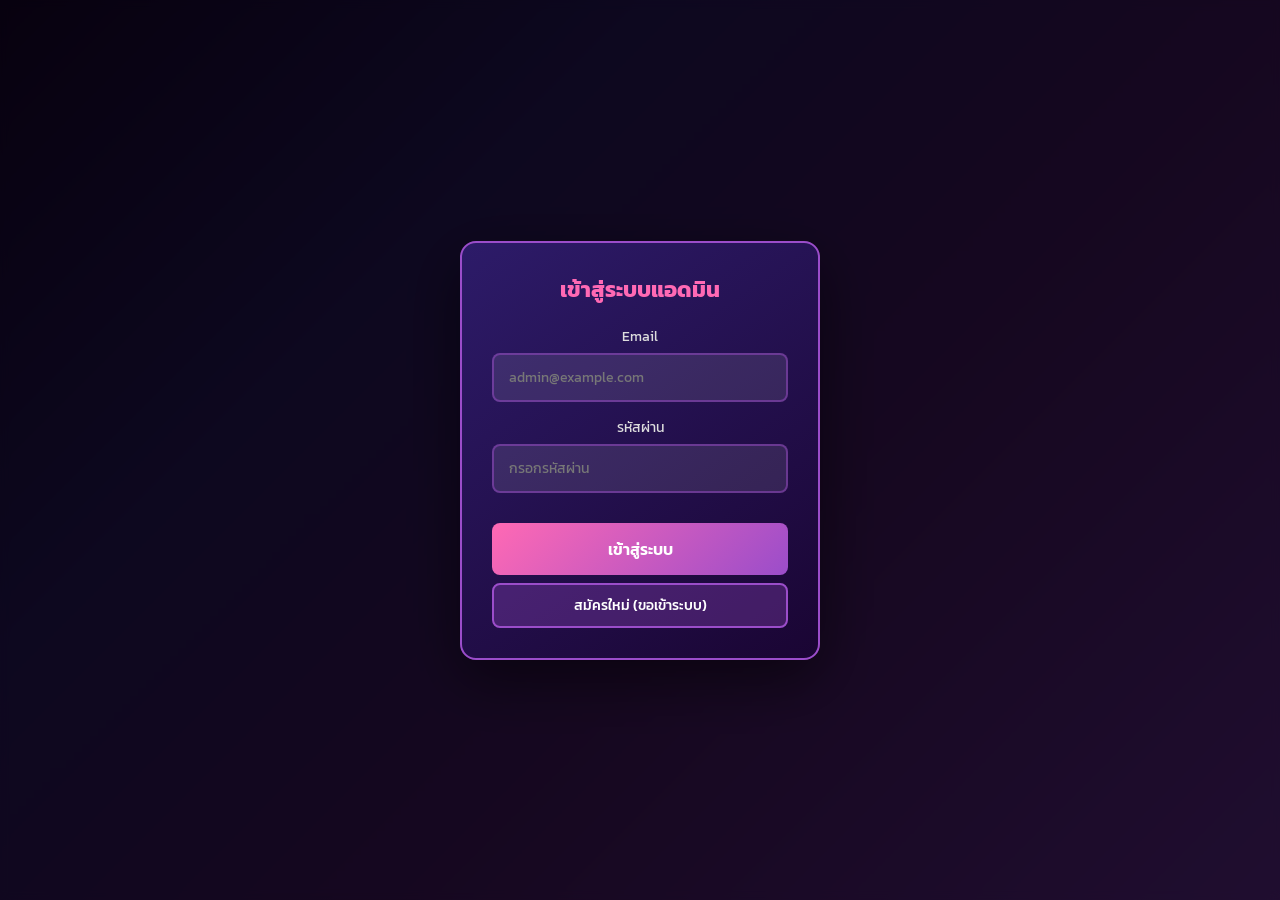
==== admin.html @ 613d18e8 "feat: sort products, permanent promo, merge stock panels, fix toast - Replace drag & drop with click" ====
<!doctype html>
<html lang="th">
  <head>
    <meta charset="UTF-8" />
    <meta name="viewport" content="width=device-width, initial-scale=1.0" />
    <title>BubbleShop - Admin</title>
    <link rel="icon" type="image/png" href="pic/jin-arc-trace.png" />
    <link rel="stylesheet" href="css/style.css" />
  </head>
  <body>
    <!-- LOGIN MODAL -->
    <div class="modal-overlay active password-modal" id="passwordModal">
      <div class="modal">
        <h2>เข้าสู่ระบบแอดมิน</h2>
        <div class="form-group">
          <label for="loginEmail">Email</label>
          <input
            type="email"
            id="loginEmail"
            placeholder="admin@example.com"
            autocomplete="email"
          />
        </div>
        <div class="form-group">
          <label for="loginPassword">รหัสผ่าน</label>
          <input
            type="password"
            id="loginPassword"
            placeholder="กรอกรหัสผ่าน"
            autocomplete="current-password"
          />
        </div>
        <button class="btn-primary" id="passwordSubmit">เข้าสู่ระบบ</button>
        <button class="btn-secondary" id="registerSubmit" style="margin-top:8px;width:100%;">สมัครใหม่ (ขอเข้าระบบ)</button>
<p
          id="passwordError"
          style="
            color: #ff4444;
            text-align: center;
            margin-top: 10px;
            display: none;
          "
        ></p>
      </div>
    </div>

    <!-- ADMIN CONTENT (ซ่อนจนกว่าจะใส่รหัสถูก) -->
    <div id="adminContent" style="display: none">
      <!-- HEADER -->
      <header class="header">
        <h1>BubbleShop - ADMIN</h1>
        <div class="admin-header-actions">
          <div class="quota-info quota-ok" id="quotaInfo">
            <span class="quota-reset-label">ระบบ</span>
            <span class="quota-reset-time" id="quotaResetCountdown">ปกติ</span>
          </div>
          <button class="btn-shop-toggle closed" id="shopToggleBtn">กำลังโหลด...</button>
          <button class="btn-header" id="payModeBtn" style="display:none;">โหลด...</button>
          <button class="btn-header btn-header-logout" id="logoutBtn">ออกจากระบบ</button>
        </div>
      </header>

      <div class="admin-container">
        <!-- TABS -->
        <div class="admin-tabs">
          <button class="nav-tab active" data-tab="orders">Order Board <span class="order-noti-badge" id="orderNotiBadge" style="display:none;"></span></button>
          <button class="nav-tab" data-tab="products">จัดการสินค้า</button>
          <button class="nav-tab" data-tab="settings">ตั้งค่า</button>
        </div>

        <!-- ORDER BOARD -->
        <div class="admin-section active" id="ordersSection">
          <h2 style="margin-bottom: 15px">รายการ Order</h2>
          <div class="order-status-bar" style="display:flex;gap:12px;margin-bottom:15px;">
            <div class="order-counter pending-counter" id="pendingCounter">รอดำเนินการ: 0</div>
            <div class="order-counter completed-counter" id="completedCounter">เสร็จแล้ว: 0</div>
            <div class="order-counter cancelled-counter" id="cancelledCounter">ยกเลิก: 0</div>
          </div>
          <div id="adminReservations" style="display:none;"></div>
          <div id="adminRevenueSummary" style="display:none;"></div>
          <div id="offlineQueueContainer" style="display:none;"></div>
          <div class="order-board" id="orderBoard">
            <p style="color: #aaa">กำลังโหลด...</p>
          </div>
          <div style="text-align:center; margin-top:15px;">
            <button class="btn-secondary" id="loadMoreOrdersBtn" style="display:none; width:auto; padding:8px 24px;">แสดงเพิ่มเติม</button>
          </div>
        </div>

        <!-- PRODUCT MANAGEMENT -->
        <div class="admin-section" id="productsSection">
          <div
            style="
              display: flex;
              justify-content: space-between;
              align-items: center;
              margin-bottom: 15px;
            "
          >
            <h2>สินค้าทั้งหมด</h2>
            <div style="display:flex;gap:8px;">
              <button class="btn-secondary" id="manageCategoriesBtn" style="width:auto;margin:0;padding:10px 18px;font-size:13px;">หมวดหมู่</button>
              <button
                class="btn-primary"
                id="openAddProductBtn"
                style="width: auto; margin: 0; padding: 10px 24px"
              >
                + เพิ่มสินค้า
              </button>
            </div>
          </div>
          <div id="pendingItemsPanel" style="display:none;"></div>
          <div id="pendingDeletesPanel" style="display:none;"></div>
          <div id="pendingActionsPanel" style="display:none;"></div>
          <div id="adminStockToggles" class="admin-stock-toggles" style="display:none;"></div>
          <div id="ownerStockBackup" style="display:none;flex-direction:column;gap:10px;margin-bottom:10px;background:rgba(30,30,50,0.6);border:1px solid rgba(255,255,255,0.1);border-radius:10px;padding:14px;">
            <div style="font-size:13px;font-weight:600;color:#e0e0e0;">จัดการ Stock (Owner)</div>
            <div style="display:grid;grid-template-columns:1fr 1fr;gap:8px;">
              <div>
                <button class="btn-secondary" style="width:100%;padding:8px 12px;font-size:12px;color:#4CAF50;border-color:#4CAF50;" onclick="saveStockSnapshot()">💾 บันทึก Stock</button>
                <div style="font-size:10px;color:#888;margin-top:3px;">เซฟ stock ทุกสินค้าไว้</div>
              </div>
              <div>
                <button class="btn-secondary" style="width:100%;padding:8px 12px;font-size:12px;color:#4fc3f7;border-color:#4fc3f7;" onclick="listStockSnapshots()">📋 โหลด Stock กลับ</button>
                <div style="font-size:10px;color:#888;margin-top:3px;">เลือก snapshot แล้วโหลดกลับ</div>
              </div>
              <div>
                <button class="btn-secondary" id="clearStockHistoryBtn" style="width:100%;padding:8px 12px;font-size:12px;color:#ff9800;border-color:#ff9800;" onclick="clearAllStockHistory()">🗑 ลบประวัติเพิ่ม/ลด</button>
                <div style="font-size:10px;color:#888;margin-top:3px;">ลบ log ประวัติ — stock จริงไม่เปลี่ยน</div>
              </div>
              <div>
                <button class="btn-secondary" style="width:100%;padding:8px 12px;font-size:12px;color:#ff4444;border-color:#ff4444;" onclick="resetAllStockToZero()">⚠️ รีเซ็ต Stock เป็น 0</button>
                <div style="font-size:10px;color:#888;margin-top:3px;">stock = 0 ทุกตัว, ประวัติหาย</div>
              </div>
            </div>
            <div id="snapshotInfo" style="font-size:11px;color:#aaa;"></div>
          </div>
          <div id="ownerStockActions" style="display:none;"></div>
          <div style="overflow-x:auto;">
          <table class="product-table">
            <thead>
              <tr>
                <th style="width:40px;text-align:center">#</th>
                <th style="width:60px;text-align:center">รูป</th>
                <th style="min-width:160px;cursor:pointer;user-select:none;" onclick="sortProducts('name')">ชื่อ <span id="sortIcon_name"></span></th>
                <th style="width:80px;text-align:center;cursor:pointer;user-select:none;" onclick="sortProducts('price')">ราคา <span id="sortIcon_price"></span></th>
                <th style="width:100px;text-align:center">โปรโมชั่น</th>
                <th style="width:60px;text-align:center;cursor:pointer;user-select:none;" onclick="sortProducts('stock')">Stock <span id="sortIcon_stock"></span></th>
                <th style="width:60px;text-align:center;cursor:pointer;user-select:none;" onclick="sortProducts('soldCount')">ขายได้ <span id="sortIcon_soldCount"></span></th>
                <th style="width:80px;text-align:center">เพิ่ม/ลด</th>
                <th style="width:50px;text-align:center">ประวัติ</th>
                <th style="width:70px;text-align:center">จัดการ</th>
              </tr>
            </thead>
            <tbody id="productTableBody">
              <tr>
                <td colspan="10" style="text-align: center; color: #aaa">
                  กำลังโหลด...
                </td>
              </tr>
            </tbody>
          </table>
          </div>
          <div id="productPagination" style="display:flex;justify-content:center;align-items:center;gap:12px;margin-top:12px;"></div>
        </div>

        <!-- SETTINGS (รวม BAN + ส่วนลด + แอดมิน) -->
        <div class="admin-section" id="settingsSection">

          <!-- Sub-tabs -->
          <div class="sub-tabs" id="settingsSubTabs">
            <button class="sub-tab active" data-settab="bans">BAN List</button>
            <button class="sub-tab owner-only" data-settab="coupons">คูปอง</button>
            <button class="sub-tab owner-only" data-settab="promptpay">พร้อมเพย์</button>
            <button class="sub-tab owner-only" data-settab="admins">แอดมิน</button>
            <button class="sub-tab owner-only" data-settab="commission">ค่า Com</button>
          </div>

          <!-- BAN LIST -->
          <div class="settings-card settings-sub active" id="bansCard">
            <h2 style="margin-bottom: 15px">รายชื่อที่ถูก BAN</h2>
            <div id="banList">
              <p style="color: #aaa">กำลังโหลด...</p>
            </div>
          </div>

          <!-- คูปอง (owner only) -->
          <div class="settings-card settings-sub" id="couponsCard">
            <div class="coupon-section-header">
              <div>
                <h2 class="coupon-section-title">คูปองส่วนลด</h2>
                <p class="coupon-section-desc">จัดการโค้ดส่วนลดสำหรับลูกค้า</p>
              </div>
              <button class="btn-primary" id="openAddCouponBtn" style="width:auto; padding:10px 20px; white-space:nowrap;">+ สร้างคูปอง</button>
            </div>
            <div id="couponListContainer">
              <p style="text-align:center;color:#aaa;padding:20px;">กำลังโหลด...</p>
            </div>
          </div>

          <!-- พร้อมเพย์ (owner only) -->
          <div class="settings-card settings-sub" id="promptpayCard">
            <div class="coupon-section-header">
              <div>
                <h2 class="coupon-section-title">บัญชีรับเงิน (PromptPay)</h2>
                <p class="coupon-section-desc">เบอร์พร้อมเพย์จะถูกสร้างเป็น QR Code ให้ลูกค้าสแกนจ่ายเงินอัตโนมัติ</p>
              </div>
            </div>
            <div class="pp-current-box" id="ppCurrentDisplay"></div>
            <div class="pp-input-row">
              <input type="text" id="ppInputSetting" placeholder="เช่น 0834405857" inputmode="numeric" maxlength="13" class="pp-input" />
              <button class="btn-primary pp-save-btn" id="savePPBtn">บันทึก</button>
            </div>
            <p class="field-error" id="ppSettingError"></p>
          </div>

          <!-- แอดมิน (owner only) -->
          <div class="settings-card settings-sub" id="adminsCard">
            <h2 style="margin-bottom: 15px">ผู้ดูแลระบบ (Admin Roles)</h2>

            <div style="background: rgba(0,0,0,0.2); padding: 20px; border-radius: 8px; margin-bottom: 25px;">
              <h3 style="color:#4CAF50; margin-top:0;">แอดมินปัจจุบันในระบบ</h3>
              <table class="admin-table" style="table-layout: fixed;">
                <thead>
                  <tr>
                    <th style="width: 30%;">อีเมล</th>
                    <th style="width: 20%;">ชื่อ (ระบบ)</th>
                    <th style="width: 25%;">ชื่อแสดงผล</th>
                    <th style="width: 25%; text-align: center;">จัดการ</th>
                  </tr>
                </thead>
                <tbody id="currentAdminsList">
                  <tr><td colspan="4" style="text-align:center;color:#aaa;">กำลังโหลด...</td></tr>
                </tbody>
              </table>
            </div>

            <div style="background: rgba(0,0,0,0.2); border: 1px solid #555; padding: 20px; border-radius: 8px;">
              <h3 style="color:#e0b0ff; margin-top:0;">คำขอเข้าระบบ</h3>
              <p style="color:#aaa; font-size:13px; margin-bottom:15px;">เมื่อคุณเอาอีเมลไปสมัครสมาชิกหรือพยายามเข้าสู่ระบบหน้านี้ ชื่อจะมาโผล่ที่นี่ (รอการอนุมัติสิทธิ์แอดมินจากเจ้าของร้าน)</p>
              <table class="admin-table" style="table-layout: fixed;">
                <thead>
                  <tr>
                    <th style="width: 40%;">อีเมล / ชื่อ</th>
                    <th style="width: 30%;">เวลาที่พยายามเข้า</th>
                    <th style="width: 30%; text-align: center;">ให้สิทธิ์แอดมิน</th>
                  </tr>
                </thead>
                <tbody id="pendingAdminsList">
                  <tr><td colspan="3" style="text-align:center;color:#aaa;">กำลังโหลด...</td></tr>
                </tbody>
              </table>
            </div>
          </div>

          <!-- ค่า Com ขั้นบันได (owner only) -->
          <div class="settings-card settings-sub" id="commissionCard">
            <div class="coupon-section-header">
              <div>
                <h2 class="coupon-section-title">ค่า Com แอดมินภายนอก</h2>
                <p class="coupon-section-desc">ตั้งอัตราค่า com ขั้นบันไดตามช่วงราคาสินค้า (Owner ได้กี่ %)</p>
              </div>
            </div>
            <div id="commissionTiersContainer">
              <p style="text-align:center;color:#aaa;padding:20px;">กำลังโหลด...</p>
            </div>
            <div style="margin-top:12px;display:flex;gap:8px;justify-content:flex-end;">
              <button class="btn-secondary" id="addTierBtn" style="width:auto;padding:8px 16px;">+ เพิ่มขั้น</button>
              <button class="btn-primary" id="saveTiersBtn" style="width:auto;padding:8px 24px;">บันทึก</button>
            </div>
          </div>

        </div>

      </div>
    </div>

    <!-- ADD STOCK MODAL -->
    <div class="modal-overlay" id="addStockModal">
      <div class="modal">
        <h2>เพิ่ม Stock</h2>
        <p
          id="addStockItemName"
          style="text-align: center; color: #ffb6c1; margin-bottom: 15px"
        ></p>
        <div class="form-group">
          <label for="addStockQty">จำนวนที่เพิ่ม</label>
          <input type="number" id="addStockQty" placeholder="0" min="1" />
          <p class="field-error" id="addStockQtyError"></p>
        </div>
        <div class="form-group">
          <label for="addStockBy">ชื่อคนเพิ่ม</label>
          <select id="addStockBy"></select>
          <p class="field-error" id="addStockByError"></p>
        </div>
        <div class="modal-buttons">
          <button class="btn-secondary" id="cancelAddStock">ยกเลิก</button>
          <button class="btn-primary" id="confirmAddStock">เพิ่ม Stock</button>
        </div>
      </div>
    </div>

    <!-- STOCK HISTORY MODAL -->
    <div class="modal-overlay" id="stockHistoryModal">
      <div class="modal">
        <h2>ประวัติ Stock</h2>
        <p
          id="stockHistoryItemName"
          style="text-align: center; color: #ffb6c1; margin-bottom: 15px"
        ></p>
        <div id="stockHistorySummary"></div>
        <div
          id="stockHistoryList"
          style="max-height: 300px; overflow-y: auto"
        ></div>
        <div class="modal-buttons" style="justify-content: center">
          <button class="btn-secondary" id="closeStockHistory">ปิด</button>
        </div>
      </div>
    </div>

    <!-- EDIT PRODUCT MODAL -->
    <div class="modal-overlay" id="editProductModal">
      <div class="modal">
        <h2>แก้ไขสินค้า</h2>
        <div class="form-group">
          <label for="editName">ชื่อสินค้า</label>
          <input type="text" id="editName" />
          <p class="field-error" id="editNameError"></p>
        </div>
        <div class="form-group">
          <label for="editPrice">ราคา (บาท) <span style="color:#aaa;font-size:12px;">ต่อชิ้น</span></label>
          <input type="number" id="editPrice" min="0" step="any" />
          <p class="field-error" id="editPriceError"></p>
        </div>
        <div class="form-group">
          <label for="editBundleQty">ขายเป็นชุด (ชิ้น/ชุด) <span style="color:#aaa;font-size:12px;">ว่าง = ขายทีละชิ้น</span></label>
          <input type="number" id="editBundleQty" min="1" placeholder="1" />
        </div>
        <div class="form-group">
          <label>หมวดหมู่</label>
          <div id="editProductCategories" class="category-checkbox-list"></div>
        </div>
        <div class="form-group">
          <label>รูปสินค้า</label>
          <div class="image-upload-area" id="editImageUploadArea">
            <img
              id="editImagePreview"
              alt="ตัวอย่างรูปสินค้า"
              style="
                display: none;
                max-width: 120px;
                max-height: 120px;
                margin: 0 auto 10px;
                border-radius: 8px;
              "
            />
            <p id="editImageUploadText" style="color: #aaa; font-size: 14px">
              คลิกเพื่อเปลี่ยนรูป
            </p>
            <input
              type="file"
              id="editImage"
              accept="image/*"
              style="display: none"
            />
          </div>
          <p class="field-error" id="editImageError"></p>
        </div>
        <div class="modal-buttons">
          <button class="btn-secondary" id="cancelEditProduct">ยกเลิก</button>
          <button class="btn-primary" id="confirmEditProduct">บันทึก</button>
        </div>
      </div>
    </div>

    <!-- ADD PRODUCT MODAL -->
    <div class="modal-overlay" id="addProductModal">
      <div class="modal">
        <h2>เพิ่มสินค้าใหม่</h2>
        <div class="form-group">
          <label for="pName">ชื่อสินค้า</label>
          <input type="text" id="pName" placeholder="ชื่อไอเทม" />
          <p class="field-error" id="pNameError"></p>
        </div>
        <div class="form-group">
          <label for="pAddedBy">ชื่อแอดมินที่เพิ่ม</label>
          <select id="pAddedBy"></select>
          <p class="field-error" id="pAddedByError"></p>
        </div>
        <div class="form-group">
          <label for="pPrice">ราคา (บาท)</label>
          <input type="number" id="pPrice" placeholder="0" min="0" step="any" />
          <p class="field-error" id="pPriceError"></p>
        </div>
        <div class="form-group">
          <label for="pStock">จำนวน Stock</label>
          <input type="number" id="pStock" placeholder="0" min="0" />
          <p class="field-error" id="pStockError"></p>
        </div>
        <div class="form-group">
          <label for="pBundleQty">ขายเป็นชุด (ชิ้น/ชุด) <span style="color:#aaa;font-size:12px;">ว่าง = ขายทีละชิ้น</span></label>
          <input type="number" id="pBundleQty" min="1" placeholder="1" />
        </div>
        <div class="form-group">
          <label>หมวดหมู่</label>
          <div id="addProductCategories" class="category-checkbox-list"></div>
        </div>
        <div class="form-group" id="externalCutGroup" style="display:none;">
          <label>ส่วนแบ่งค่า com (คำนวณอัตโนมัติ)</label>
          <p id="externalCutPreview" style="font-size:13px;margin-top:4px;color:#aaa;"></p>
        </div>
        <div class="form-group">
          <label>รูปสินค้า</label>
          <div class="image-upload-area" id="addImageUploadArea">
            <img
              id="addImagePreview"
              alt="ตัวอย่างรูปสินค้า"
              style="
                display: none;
                max-width: 120px;
                max-height: 120px;
                margin: 0 auto 10px;
                border-radius: 8px;
              "
            />
            <p id="addImageUploadText" style="color: #aaa; font-size: 14px">
              คลิกเพื่อเลือกรูป
            </p>
            <input
              type="file"
              id="pImage"
              accept="image/*"
              style="display: none"
            />
          </div>
          <p class="field-error" id="pImageError"></p>
        </div>

        <div class="modal-buttons">
          <button class="btn-secondary" id="cancelAddProduct">ยกเลิก</button>
          <button class="btn-primary" id="addProductBtn">เพิ่มสินค้า</button>
        </div>
      </div>
    </div>

    <!-- ADD COUPON MODAL -->
    <div class="modal-overlay" id="addCouponModal">
      <div class="modal coupon-modal">
        <h2 style="margin-bottom:20px;">สร้างคูปองใหม่</h2>

        <div class="form-group">
          <label for="cCode">รหัสคูปอง</label>
          <input type="text" id="cCode" class="coupon-code-input" placeholder="เช่น BUBBLE50" maxlength="30" pattern="[A-Za-z0-9]+" autocomplete="off" />
          <p class="field-error" id="cCodeError"></p>
        </div>

        <div class="coupon-form-row">
          <div class="form-group">
            <label for="cType">ประเภท</label>
            <select id="cType" class="coupon-select">
              <option value="baht">ลดเป็นบาท (฿)</option>
              <option value="percent">ลดเปอร์เซ็นต์ (%)</option>
            </select>
          </div>
          <div class="form-group">
            <label for="cValue">มูลค่า</label>
            <input type="number" id="cValue" min="1" placeholder="50" />
            <p class="field-error" id="cValueError"></p>
          </div>
        </div>

        <div class="coupon-form-row">
          <div class="form-group">
            <label for="cMinAmount">ขั้นต่ำ (฿)</label>
            <input type="number" id="cMinAmount" min="0" placeholder="0 = ไม่มี" />
          </div>
          <div class="form-group">
            <label for="cMaxUses">โควต้า (ครั้ง)</label>
            <input type="number" id="cMaxUses" min="0" placeholder="0 = ไม่อั้น" />
          </div>
        </div>

        <label class="coupon-checkbox-label">
          <input type="checkbox" id="cLimitNew" />
          <span>เฉพาะลูกค้าใหม่เท่านั้น</span>
        </label>

        <div class="modal-buttons" style="margin-top:20px;">
          <button class="btn-secondary" id="cancelAddCouponBtn">ยกเลิก</button>
          <button class="btn-primary" id="confirmAddCouponBtn">สร้างคูปอง</button>
        </div>
      </div>
    </div>

    <!-- CATEGORY MANAGEMENT MODAL -->
    <div class="modal-overlay" id="categoryModal">
      <div class="modal" style="max-width: 500px;">
        <h2>จัดการหมวดหมู่</h2>
        <div class="category-add-row">
          <input type="text" id="newCategoryName" placeholder="ชื่อหมวดหมู่ใหม่" maxlength="50" />
          <button class="btn-primary" id="addCategoryBtn">+ เพิ่ม</button>
        </div>
        <div id="categoryList" style="max-height:350px;overflow-y:auto;"></div>
        <div class="modal-buttons" style="justify-content:center;margin-top:15px;">
          <button class="btn-secondary" id="closeCategoryModalBtn">ปิด</button>
        </div>
      </div>
    </div>

    <!-- PICK ROLE MODAL -->
    <div class="modal-overlay" id="pickRoleModal">
      <div class="modal" style="max-width: 420px; text-align: center;">
        <h2>เลือก Role</h2>
        <p style="color:#aaa;font-size:13px;margin-bottom:16px;">กำหนดสิทธิ์ให้ <strong id="pickRoleEmail" style="color:#ff69b4;"></strong></p>
        <div class="shop-state-buttons">
          <button class="btn-shop-mode force-open" id="btnRoleAdmin">แอดมิน<br><span>(เห็นสินค้าทั้งหมด จัดการ order ได้ทุก order)</span></button>
          <button class="btn-shop-mode auto" id="btnRoleExternal">แอดมินภายนอก<br><span>(เห็นเฉพาะสินค้าตัวเอง + order ที่มีสินค้าตัวเอง)</span></button>
        </div>
        <button class="btn-secondary" id="cancelPickRoleBtn" style="width:100%;">ยกเลิก</button>
      </div>
    </div>

    <!-- RENAME CATEGORY MODAL -->
    <div class="modal-overlay" id="renameCategoryModal">
      <div class="modal" style="max-width: 400px;">
        <h2>เปลี่ยนชื่อหมวดหมู่</h2>
        <div class="form-group">
          <label for="renameCategoryInput">ชื่อใหม่</label>
          <input type="text" id="renameCategoryInput" placeholder="ชื่อหมวดหมู่" maxlength="50" />
        </div>
        <div class="modal-buttons">
          <button class="btn-secondary" id="cancelRenameCategoryBtn">ยกเลิก</button>
          <button class="btn-primary" id="confirmRenameCategoryBtn">บันทึก</button>
        </div>
      </div>
    </div>

    <!-- BULK ASSIGN MODAL -->
    <div class="modal-overlay" id="bulkAssignModal">
      <div class="modal" style="max-width: 520px;">
        <h2>จัดการสินค้าในหมวด <span id="bulkAssignCatName" style="color:#ff69b4;"></span></h2>
        <p style="color:#aaa;font-size:13px;margin-bottom:12px;">ติ๊กสินค้าที่ต้องการให้อยู่ในหมวดนี้</p>
        <div id="bulkAssignList" style="max-height:400px;overflow-y:auto;"></div>
        <div class="modal-buttons" style="margin-top:15px;">
          <button class="btn-secondary" id="cancelBulkAssignBtn">ยกเลิก</button>
          <button class="btn-primary" id="confirmBulkAssignBtn">บันทึก</button>
        </div>
      </div>
    </div>

    <!-- ALERT / CONFIRM MODAL -->
    <div class="modal-overlay" id="closeReasonModal">
      <div class="modal" style="max-width: 420px">
        <h2>ปิดร้าน</h2>
        <p style="text-align:center;margin:10px 0;color:#aaa;">ระบุเหตุผลที่ปิดร้าน (เว้นว่างได้)</p>
        <input type="text" id="closeReasonInput" placeholder="เช่น พักผ่อน, ติดธุระ..." maxlength="200" style="width:100%;padding:10px;border-radius:8px;border:1px solid #555;background:#1a1a2e;color:#fff;font-size:15px;box-sizing:border-box;">
        <div class="modal-buttons" style="margin-top:15px;">
          <button class="btn-secondary" id="closeReasonCancel">ยกเลิก</button>
          <button class="btn-danger" id="closeReasonConfirm">ปิดร้าน</button>
        </div>
      </div>
    </div>
    <!-- PAY MODE MODAL -->
    <div class="modal-overlay" id="payModeModal">
      <div class="modal" style="max-width: 480px; text-align: center;">
        <h2>ตั้งค่าโหมดชำระเงิน</h2>
        <p style="color: #aaa; font-size: 14px; margin-bottom: 20px;">เลือกวิธีชำระเงินที่ลูกค้าใช้ได้</p>

        <div class="shop-state-buttons">
          <button class="btn-shop-mode auto" id="btnPayModeBoth">🟢 ลูกค้าเลือกเอง<br><span>(เลือกได้ทั้ง "โอนเลย" และ "สั่งก่อน")</span></button>
          <button class="btn-shop-mode force-open" id="btnPayModePayOnly">💳 โอนเท่านั้น<br><span>(บังคับโอนเงินทันที — ใช้ตอนไม่อยู่ดูแลเพจ)</span></button>
          <button class="btn-shop-mode force-close" id="btnPayModeOrderOnly">📋 สั่งก่อนเท่านั้น<br><span>(บังคับสั่งก่อนจ่ายทีหลัง)</span></button>
        </div>

        <button class="btn-secondary" id="payModeCancelBtn" style="width: 100%;">ยกเลิก</button>
      </div>
    </div>

    <!-- SHOP STATE MODAL -->
    <div class="modal-overlay" id="shopStateModal">
      <div class="modal" style="max-width: 480px; text-align: center;">
        <h2>ตั้งค่าสถานะร้าน</h2>
        <p style="color: #aaa; font-size: 14px; margin-bottom: 20px;">เลือกระบบการเปิดปิดร้านที่ต้องการ</p>
        
        <div class="shop-state-buttons">
          <button class="btn-shop-mode auto" id="btnModeAuto">🕒 โหมด Auto<br><span>(ระบบเปิดปิดตามตารางเวลาอัตโนมัติ)</span></button>
          <button class="btn-shop-mode force-open" id="btnModeForceOpen">🟢 บังคับเปิดร้าน<br><span>(เปิดรับออเดอร์ตลอด 24 ชม. ไม่ปิด)</span></button>
          <button class="btn-shop-mode force-close" id="btnModeForceClose">🔴 บังคับปิดร้าน<br><span>(ปิดร้านทันที พร้อมเขียนแจ้งเหตุผลลูกค้า)</span></button>
        </div>

        <button class="btn-secondary" id="shopStateCancelBtn" style="width: 100%;">ยกเลิก</button>
      </div>
    </div>

    <div class="modal-overlay" id="alertModal">
      <div class="modal" style="max-width: 400px">
        <h2 id="alertModalTitle">แจ้งเตือน</h2>
        <p
          id="alertModalMsg"
          style="text-align: center; margin: 15px 0; line-height: 1.6"
        ></p>
        <div class="modal-buttons" id="alertModalButtons"></div>
      </div>
    </div>

    <!-- DELIVER MODAL -->
    <div class="modal-overlay" id="deliverModal">
      <div class="modal">
        <h2>ส่งของ</h2>
        <div id="deliverOrderInfo" style="margin-bottom:12px;"></div>
        <div id="deliverItemsList"></div>
        <div class="modal-buttons">
          <button class="btn-secondary" id="cancelDeliverBtn">ยกเลิก</button>
          <button class="btn-primary" id="confirmDeliverBtn">ยืนยันส่งของ</button>
        </div>
      </div>
    </div>

    <!-- CANCEL REASON MODAL -->
    <div class="modal-overlay" id="cancelReasonModal">
      <div class="modal" style="max-width: 400px;">
        <h2>เหตุผลยกเลิก</h2>
        <div class="form-group">
          <label for="cancelReasonInput">ระบุเหตุผล</label>
          <input type="text" id="cancelReasonInput" placeholder="เช่น ลูกค้าขอยกเลิก, สินค้าหมด" maxlength="200" />
          <p class="field-error" id="cancelReasonError"></p>
        </div>
        <div class="modal-buttons">
          <button class="btn-secondary" id="cancelReasonCancelBtn">ยกเลิก</button>
          <button class="btn-primary" id="cancelReasonConfirmBtn">ยืนยันยกเลิก</button>
        </div>
      </div>
    </div>

    <!-- EDIT DISPLAY NAME MODAL -->
    <div class="modal-overlay" id="editDisplayNameModal">
      <div class="modal" style="max-width: 400px;">
        <h2 id="editDisplayNameTitle">ตั้งชื่อแสดงผล</h2>
        <p id="editDisplayNameDesc" style="text-align:center;color:#aaa;margin-bottom:15px;font-size:13px;"></p>
        <div class="form-group">
          <label for="editDisplayNameInput">ชื่อแสดงผล</label>
          <input type="text" id="editDisplayNameInput" placeholder="เช่น พี, เลย์, หยวน" maxlength="50" />
          <p class="field-error" id="editDisplayNameError"></p>
        </div>
        <div class="modal-buttons">
          <button class="btn-secondary" id="cancelDisplayNameBtn">ยกเลิก</button>
          <button class="btn-primary" id="confirmDisplayNameBtn">บันทึก</button>
        </div>
      </div>
    </div>

    <!-- SLIP MODAL -->
    <div class="modal-overlay" id="slipModal">
      <div class="modal" style="text-align:center;">
        <h2>สลิปโอนเงิน</h2>
        <img id="slipModalImg" src="" alt="Slip" style="max-width:100%; max-height: 70vh; margin:10px auto; border-radius:8px; display:block;" />
        <div class="modal-buttons" style="justify-content:center; margin-top:20px;">
          <button class="btn-secondary" id="closeSlipModalBtn">ปิดหน้าต่าง</button>
        </div>
      </div>
    </div>

    <div class="toast-container" id="toastContainer" style="position:fixed;top:70px;right:16px;z-index:9999;display:flex;flex-direction:column;gap:8px;align-items:flex-end;"></div>

    <!-- Firebase SDK -->
    <script src="https://www.gstatic.com/firebasejs/9.23.0/firebase-app-compat.js"></script>
    <script src="https://www.gstatic.com/firebasejs/9.23.0/firebase-auth-compat.js"></script>
    <script src="https://www.gstatic.com/firebasejs/9.23.0/firebase-firestore-compat.js"></script>
    <script src="js/firebase-config.js"></script>
    <script src="js/modal-alert.js"></script>
    <script src="js/admin-core.js"></script>
    <script src="js/admin-orders.js"></script>
    <script src="js/admin-products.js"></script>
    <script src="js/admin-settings.js"></script>
  </body>
</html>
---- css/style.css ----
/* ============================================
   TalesRunner Shop Theme - ม่วง/ชมพู
   ============================================ */

@import url('https://fonts.googleapis.com/css2?family=Kanit:wght@300;400;500;600;700&display=swap');

* {
  margin: 0;
  padding: 0;
  box-sizing: border-box;
}

html, body {
  overflow-x: hidden;
  max-width: 100vw;
}

body {
  font-family: 'Kanit', sans-serif;
  background: linear-gradient(135deg, #1a0533 0%, #2d1b69 30%, #4a1a6b 60%, #6b2fa0 100%);
  min-height: 100vh;
  color: #fff;
}

/* ============ HEADER ============ */
.header {
  background: linear-gradient(90deg, #6b2fa0, #9b4dca, #6b2fa0);
  padding: 20px 30px;
  display: flex;
  justify-content: space-between;
  align-items: center;
  gap: 12px;
  border-bottom: 3px solid #ff69b4;
  box-shadow: 0 4px 20px rgba(155, 77, 202, 0.5);
  overflow: hidden;
}

.header h1 {
  font-size: 28px;
  font-weight: 700;
  text-shadow: 2px 2px 4px rgba(0, 0, 0, 0.5);
  letter-spacing: 2px;
}

.header-fb-link {
  color: rgba(255, 255, 255, 0.7);
  display: flex;
  align-items: center;
  transition: color 0.3s;
  flex-shrink: 0;
}

.header-fb-link:hover {
  color: #ff69b4;
}

.header .logo {
  width: 50px;
  height: 50px;
  border-radius: 50%;
  border: 2px solid #ff69b4;
}

.header .total-items {
  background: rgba(255, 255, 255, 0.15);
  padding: 8px 20px;
  border-radius: 20px;
  font-size: 16px;
  font-weight: 500;
  border: 1px solid rgba(255, 255, 255, 0.3);
}

/* ============ RIGHT COLUMN ============ */
.right-column {
  width: 380px;
  flex-shrink: 0;
  display: flex;
  flex-direction: column;
  gap: 16px;
  position: sticky;
  top: 20px;
}

/* ============ TIPS PANEL ============ */
.tips-row {
  display: flex;
  flex-direction: column;
  gap: 10px;
}

.tips-item {
  display: flex;
  align-items: center;
  justify-content: center;
  gap: 8px;
  background: rgba(255, 255, 255, 0.05);
  border-radius: 8px;
  padding: 10px 12px;
}

.tips-packs {
  display: flex;
  align-items: center;
  gap: 4px;
}

.tips-pack-img {
  width: 36px;
  height: 36px;
  border-radius: 6px;
}

.tips-eq {
  font-size: 16px;
  font-weight: 700;
  color: #ff69b4;
  margin: 0 4px;
}

.tips-jin-img {
  width: 28px;
  height: 28px;
  border-radius: 4px;
}

/* ============ CREDIT PANEL ============ */
.credit-panel {
  background: linear-gradient(180deg, rgba(45, 27, 105, 0.9), rgba(26, 5, 51, 0.95));
  border: 2px solid rgba(155, 77, 202, 0.5);
  border-radius: 12px;
  padding: 14px;
}

.credit-panel h3 {
  font-size: 14px;
  margin-bottom: 10px;
  padding-bottom: 8px;
  border-bottom: 2px solid rgba(255, 105, 180, 0.3);
  text-align: center;
}

.credit-img-link {
  display: block;
  text-decoration: none;
  text-align: center;
  margin-bottom: 10px;
  transition: transform 0.2s;
}

.credit-img-link:hover {
  transform: scale(1.03);
}

.credit-img-link img {
  width: 100%;
  border-radius: 8px;
  border: 1px solid rgba(255, 105, 180, 0.3);
  margin-bottom: 4px;
}

.credit-img-link span {
  font-size: 11px;
  color: #ffb6c1;
}

.credit-info {
  text-align: center;
  padding-top: 8px;
  border-top: 1px solid rgba(255, 255, 255, 0.1);
}

.credit-fb-link {
  color: #e0b0ff;
  text-decoration: none;
  font-size: 13px;
  display: inline-flex;
  align-items: center;
  gap: 6px;
  transition: color 0.3s;
}

.credit-fb-link:hover {
  color: #ff69b4;
}

/* ============ ADMIN HEADER ACTIONS ============ */
.admin-header-actions {
  display: flex;
  gap: 8px;
  align-items: center;
  flex-wrap: wrap;
}

.btn-header {
  padding: 8px 16px;
  border-radius: 8px;
  font-family: 'Kanit', sans-serif;
  font-size: 13px;
  font-weight: 500;
  cursor: pointer;
  text-decoration: none;
  color: #fff;
  background: rgba(155, 77, 202, 0.3);
  border: 2px solid rgba(155, 77, 202, 0.6);
  transition: all 0.2s;
  white-space: nowrap;
}

.btn-header:hover {
  background: rgba(155, 77, 202, 0.5);
  border-color: #ff69b4;
}

.btn-header-logout {
  background: rgba(255, 68, 68, 0.15);
  border-color: rgba(255, 68, 68, 0.5);
  color: #ff6b6b;
}

.btn-header-logout:hover {
  background: rgba(255, 68, 68, 0.4);
  border-color: #ff4444;
  color: #fff;
}

.quota-info {
  display: flex;
  align-items: center;
  gap: 6px;
  padding: 8px 16px;
  border-radius: 8px;
  font-family: 'Kanit', sans-serif;
  font-size: 13px;
  font-weight: 500;
  text-decoration: none;
  white-space: nowrap;
  transition: all 0.2s;
  cursor: default;
}
.quota-info.quota-ok {
  background: rgba(76, 175, 80, 0.2);
  border: 2px solid rgba(76, 175, 80, 0.5);
}
.quota-info.quota-ok .quota-reset-label { color: #81c784; }
.quota-info.quota-ok .quota-reset-time { color: #a5d6a7; font-weight: 600; }
.quota-info.quota-error {
  background: rgba(255, 152, 0, 0.2);
  border: 2px solid rgba(255, 152, 0, 0.5);
}
.quota-info.quota-error .quota-reset-label { color: #ffb74d; }
.quota-info.quota-error .quota-reset-time { color: #ffd54f; font-weight: 600; }
.quota-info:hover {
  filter: brightness(1.2);
}
.quota-reset-label {
  font-size: 13px;
}
.quota-reset-time {
  font-size: 13px;
  font-weight: 600;
  font-variant-numeric: tabular-nums;
}

/* ============ MAIN LAYOUT ============ */
.main-container {
  display: flex;
  align-items: flex-start;
  gap: 20px;
  padding: 20px;
  max-width: 1400px;
  margin: 0 auto;
}

.shop-grid-container {
  flex: 1;
  min-width: 0;
  overflow: hidden;
}

/* ============ NAV TABS ============ */
.nav-tabs {
  display: flex;
  gap: 10px;
  margin-bottom: 20px;
}

.nav-tab {
  padding: 10px 24px;
  background: rgba(155, 77, 202, 0.3);
  border: 2px solid rgba(255, 105, 180, 0.3);
  border-radius: 25px;
  color: #ddd;
  font-family: 'Kanit', sans-serif;
  font-size: 15px;
  cursor: pointer;
  transition: all 0.2s;
}

.nav-tab:hover {
  background: rgba(155, 77, 202, 0.5);
  border-color: #ff69b4;
}

.nav-tab.active {
  background: linear-gradient(135deg, #9b4dca, #ff69b4);
  border-color: #ff69b4;
  color: #fff;
  font-weight: 600;
}

/* ============ SUB TABS ============ */
.sub-tabs {
  display: flex;
  gap: 6px;
  margin-bottom: 14px;
  flex-wrap: wrap;
}

.sub-tab {
  padding: 6px 16px;
  background: rgba(155, 77, 202, 0.15);
  border: 2px solid rgba(255, 105, 180, 0.2);
  border-radius: 20px;
  color: #ccc;
  font-family: 'Kanit', sans-serif;
  font-size: 13px;
  cursor: pointer;
  transition: all 0.2s;
}

.sub-tab:hover {
  background: rgba(155, 77, 202, 0.3);
  border-color: #ff69b4;
}

.sub-tab.active {
  background: rgba(155, 77, 202, 0.5);
  border-color: #ff69b4;
  color: #fff;
  font-weight: 500;
}

/* ============ CATEGORY MANAGEMENT ============ */
.category-add-row {
  display: flex;
  gap: 8px;
  margin-bottom: 15px;
}

.category-add-row input {
  flex: 1;
  padding: 8px 12px;
  background: rgba(255, 255, 255, 0.1);
  border: 2px solid rgba(155, 77, 202, 0.5);
  border-radius: 8px;
  color: #fff;
  font-family: 'Kanit', sans-serif;
  font-size: 13px;
  outline: none;
  transition: all 0.2s;
}

.category-add-row input:focus {
  border-color: #ff69b4;
}

.category-add-row input::placeholder {
  color: #777;
}

.category-add-row .btn-primary {
  width: auto;
  padding: 8px 16px;
  font-size: 13px;
  white-space: nowrap;
  margin: 0;
}

.category-list-item {
  display: flex;
  justify-content: space-between;
  align-items: center;
  padding: 8px 12px;
  background: rgba(0, 0, 0, 0.2);
  border-radius: 8px;
  margin-bottom: 6px;
}

.category-list-name {
  font-weight: 500;
  font-size: 14px;
}

.category-list-actions {
  display: flex;
  gap: 4px;
}

.category-list-actions .btn-icon {
  font-size: 12px;
  padding: 4px 6px;
}

.category-list-item.dragging {
  opacity: 0.4;
}

.category-list-item.drag-over {
  border-top: 2px solid #ff69b4;
}

.category-checkbox-list {
  display: flex;
  flex-wrap: wrap;
  gap: 8px;
}

.category-checkbox-item {
  display: flex;
  align-items: center;
  gap: 4px;
  padding: 4px 10px;
  background: rgba(155, 77, 202, 0.15);
  border: 1px solid rgba(255, 105, 180, 0.2);
  border-radius: 16px;
  font-size: 13px;
  cursor: pointer;
  transition: all 0.2s;
}

.category-checkbox-item:has(input:checked) {
  background: rgba(155, 77, 202, 0.5);
  border-color: #ff69b4;
}

.category-checkbox-item input[type="checkbox"] {
  width: 14px;
  height: 14px;
  accent-color: #ff69b4;
}

.bulk-assign-item {
  display: flex;
  align-items: center;
  gap: 10px;
  padding: 8px 12px;
  background: rgba(0, 0, 0, 0.2);
  border-radius: 8px;
  margin-bottom: 4px;
  cursor: pointer;
  transition: background 0.2s;
}

.bulk-assign-item:hover {
  background: rgba(155, 77, 202, 0.25);
}

.bulk-assign-item:has(input:checked) {
  background: rgba(155, 77, 202, 0.35);
  border-left: 3px solid #ff69b4;
}

.bulk-assign-item input[type="checkbox"] {
  width: 16px;
  height: 16px;
  accent-color: #ff69b4;
  flex-shrink: 0;
}

.bulk-assign-img {
  width: 36px;
  height: 36px;
  border-radius: 6px;
  object-fit: cover;
  flex-shrink: 0;
}

.bulk-assign-item span {
  font-size: 14px;
  white-space: nowrap;
  overflow: hidden;
  text-overflow: ellipsis;
}

/* ============ ITEM GRID ============ */
.item-grid {
  display: grid;
  grid-template-columns: repeat(4, minmax(0, 1fr));
  gap: 16px;
  min-height: 780px;
  align-content: start;
  max-width: 100%;
}

.pagination {
  display: flex;
  justify-content: center;
  align-items: center;
  gap: 16px;
  margin-top: 20px;
  padding: 10px 0;
}
.pagination-btn {
  background: rgba(155, 77, 202, 0.3);
  color: #e0b0ff;
  border: 2px solid rgba(155, 77, 202, 0.5);
  padding: 8px 16px;
  border-radius: 8px;
  cursor: pointer;
  font-family: 'Kanit', sans-serif;
  font-size: 13px;
  font-weight: 500;
  transition: all 0.2s;
  white-space: nowrap;
}
.pagination-btn:hover:not(:disabled) {
  background: rgba(155, 77, 202, 0.6);
}
.pagination-btn:disabled {
  opacity: 0.4;
  cursor: not-allowed;
}
.pagination-info {
  color: #ccc;
  font-size: 14px;
}

.item-card {
  background: linear-gradient(145deg, rgba(107, 47, 160, 0.6), rgba(45, 27, 105, 0.8));
  border: 2px solid rgba(155, 77, 202, 0.5);
  border-radius: 12px;
  padding: 15px;
  text-align: center;
  cursor: pointer;
  transition: all 0.2s;
  position: relative;
  overflow: hidden;
  min-width: 0;
}

.item-card:hover {
  transform: translateY(-4px);
  border-color: #ff69b4;
  box-shadow: 0 8px 25px rgba(255, 105, 180, 0.3);
}

.item-card.out-of-stock {
  opacity: 0.5;
  cursor: not-allowed;
}

.item-card.out-of-stock::after {
  content: 'สินค้าหมด';
  position: absolute;
  top: 50%;
  left: 50%;
  transform: translate(-50%, -50%);
  background: rgba(255, 0, 0, 0.8);
  padding: 5px 15px;
  border-radius: 8px;
  font-weight: 600;
  font-size: 14px;
}

.item-card img {
  width: 100px;
  height: 100px;
  object-fit: contain;
  margin-bottom: 10px;
  filter: drop-shadow(0 2px 4px rgba(0, 0, 0, 0.3));
}

.item-card .item-name {
  font-size: 13px;
  font-weight: 500;
  margin-bottom: 5px;
  min-height: 36px;
  display: -webkit-box;
  -webkit-line-clamp: 2;
  -webkit-box-orient: vertical;
  overflow: hidden;
  text-overflow: ellipsis;
  word-break: break-word;
  overflow-wrap: break-word;
  text-align: center;
}

.item-card .item-price {
  font-size: 12px;
  color: #ffb6c1;
  overflow: hidden;
  text-overflow: ellipsis;
  word-break: break-all;
}

.promo-price {
  color: #ff9800;
  font-weight: 700;
}

.original-price {
  text-decoration: line-through;
  color: #888;
  font-size: 11px;
  margin-left: 4px;
}

.item-card .item-stock {
  font-size: 11px;
  color: #aaa;
  margin-top: 4px;
}

.item-card .stock-badge {
  position: absolute;
  top: 8px;
  right: 8px;
  background: rgba(255, 105, 180, 0.8);
  padding: 2px 8px;
  border-radius: 10px;
  font-size: 11px;
  font-weight: 600;
}

.item-card .reserved-badge {
  position: absolute;
  top: 8px;
  left: 8px;
  background: rgba(255, 152, 0, 0.85);
  color: #fff;
  padding: 2px 8px;
  border-radius: 10px;
  font-size: 10px;
  font-weight: 600;
  white-space: nowrap;
}
.item-card .reserved-badge.interested-badge {
  background: rgba(100, 181, 246, 0.8);
}

/* ============ PENDING ITEMS PANEL ============ */
.pending-items-header {
  color: #e0b0ff;
  font-weight: 600;
  font-size: 14px;
  margin-bottom: 10px;
}
.pending-item-card {
  display: flex;
  align-items: center;
  gap: 12px;
  padding: 10px;
  background: rgba(224, 176, 255, 0.06);
  border: 1px solid rgba(224, 176, 255, 0.2);
  border-radius: 8px;
  margin-bottom: 8px;
}
.pending-item-img {
  width: 50px;
  height: 50px;
  border-radius: 6px;
  object-fit: cover;
  flex-shrink: 0;
}
.pending-item-info {
  flex: 1;
  min-width: 0;
}
.pending-item-name {
  font-weight: 600;
  font-size: 13px;
  white-space: nowrap;
  overflow: hidden;
  text-overflow: ellipsis;
}
.pending-item-detail {
  color: #aaa;
  font-size: 11px;
  margin-top: 2px;
}
.pending-item-actions {
  display: flex;
  gap: 6px;
  flex-shrink: 0;
}
.btn-pending-approve {
  background: rgba(76, 175, 80, 0.2);
  border: 2px solid rgba(76, 175, 80, 0.5);
  color: #4CAF50;
  padding: 5px 10px;
  border-radius: 6px;
  font-family: 'Kanit', sans-serif;
  font-size: 12px;
  font-weight: 500;
  cursor: pointer;
  transition: all 0.2s;
}
.btn-pending-approve:hover { background: rgba(76, 175, 80, 0.4); color: #fff; }
.btn-pending-reject {
  background: rgba(244, 67, 54, 0.15);
  border: 2px solid rgba(244, 67, 54, 0.4);
  color: #f44336;
  padding: 5px 10px;
  border-radius: 6px;
  font-family: 'Kanit', sans-serif;
  font-size: 12px;
  font-weight: 500;
  cursor: pointer;
  transition: all 0.2s;
}
.btn-pending-reject:hover { background: rgba(244, 67, 54, 0.4); color: #fff; }

/* ============ ADMIN RESERVATION PANEL ============ */
.admin-reserve-panel {
  background: rgba(255, 152, 0, 0.08);
  border: 1px solid rgba(255, 152, 0, 0.3);
  border-radius: 8px;
  padding: 12px;
  margin-bottom: 16px;
}
.reserve-header {
  color: #ff9800;
  font-weight: 600;
  font-size: 14px;
  margin-bottom: 8px;
}
.reserve-row {
  display: flex;
  align-items: center;
  gap: 10px;
  padding: 6px 0;
  border-top: 1px solid rgba(255, 255, 255, 0.06);
  font-size: 13px;
}
.reserve-timer {
  background: rgba(255, 152, 0, 0.2);
  color: #ffb74d;
  padding: 2px 8px;
  border-radius: 4px;
  font-weight: 600;
  font-size: 12px;
  min-width: 42px;
  text-align: center;
  font-variant-numeric: tabular-nums;
}
.reserve-items {
  color: #ccc;
  font-size: 12px;
}
.reserve-warn .reserve-timer {
  background: rgba(255, 152, 0, 0.35);
  color: #fff;
}
.reserve-urgent .reserve-timer {
  background: rgba(244, 67, 54, 0.4);
  color: #ff8a80;
  animation: reserveBlink 1s ease-in-out infinite;
}
@keyframes reserveBlink {
  0%, 100% { opacity: 1; }
  50% { opacity: 0.5; }
}

/* ============ SIDE PANEL (ตะกร้า) ============ */
.side-panel {
  background: linear-gradient(180deg, rgba(45, 27, 105, 0.9), rgba(26, 5, 51, 0.95));
  border: 2px solid rgba(155, 77, 202, 0.5);
  border-radius: 12px;
  padding: 24px;
}

.side-panel h3 {
  font-size: 18px;
  margin-bottom: 15px;
  padding-bottom: 10px;
  border-bottom: 2px solid rgba(255, 105, 180, 0.3);
}

.cart-item {
  background: rgba(107, 47, 160, 0.2);
  border: 1px solid rgba(155, 77, 202, 0.3);
  border-radius: 10px;
  padding: 12px 14px;
  margin-bottom: 10px;
  font-size: 14px;
}

.cart-item-top {
  display: flex;
  justify-content: space-between;
  align-items: center;
  margin-bottom: 8px;
}

.cart-item .cart-item-name {
  flex: 1;
  font-weight: 500;
  margin-right: 10px;
}

.cart-item .cart-item-price {
  color: #ff69b4;
  font-weight: 700;
  font-size: 15px;
  flex-shrink: 0;
}

.cart-item-stock {
  font-size: 11px;
  color: #7fdfaa;
  margin-bottom: 6px;
}

.cart-item-low .cart-item-stock {
  color: #ffa500;
}

.cart-item-out {
  opacity: 0.7;
  border-color: #ff6b6b;
}

.cart-item-out .cart-item-stock {
  color: #ff6b6b;
  font-weight: 600;
  border: 1.5px solid #ff6b6b;
  border-radius: 8px;
  padding: 2px 8px;
  box-shadow: 0 0 8px rgba(255, 107, 107, 0.6), 0 0 16px rgba(255, 107, 107, 0.3);
  animation: glowPulse 1.5s ease-in-out infinite;
}

@keyframes glowPulse {
  0%, 100% { box-shadow: 0 0 8px rgba(255, 107, 107, 0.6), 0 0 16px rgba(255, 107, 107, 0.3); }
  50% { box-shadow: 0 0 14px rgba(255, 107, 107, 0.9), 0 0 28px rgba(255, 107, 107, 0.5); }
}

.cart-item-bottom {
  display: flex;
  align-items: center;
  gap: 10px;
}

.cart-item .cart-item-qty {
  color: #ffb6c1;
  min-width: 24px;
  text-align: center;
  font-weight: 600;
}

.cart-item-unit {
  color: #aaa;
  font-size: 12px;
  flex: 1;
}

.cart-item-controls {
  display: flex;
  align-items: center;
  gap: 4px;
  flex-shrink: 0;
}

.cart-qty-btn {
  width: 22px;
  height: 22px;
  border-radius: 50%;
  border: 1.5px solid rgba(255, 105, 180, 0.5);
  background: rgba(255, 105, 180, 0.15);
  color: #ffb6c1;
  font-size: 13px;
  font-family: 'Kanit', sans-serif;
  cursor: pointer;
  display: inline-flex;
  align-items: center;
  justify-content: center;
  padding: 0;
  transition: all 0.2s;
}

.cart-qty-btn:hover:not(:disabled) {
  background: rgba(255, 105, 180, 0.4);
  border-color: #ff69b4;
  color: #fff;
}

.cart-qty-btn:disabled {
  opacity: 0.3;
  cursor: not-allowed;
}

.cart-item .cart-item-remove {
  width: 24px;
  height: 24px;
  border-radius: 50%;
  border: 2px solid #ff4444;
  background: rgba(255, 68, 68, 0.15);
  color: #ff4444;
  cursor: pointer;
  font-size: 14px;
  margin-left: auto;
  padding: 0;
  display: inline-flex;
  align-items: center;
  justify-content: center;
  flex-shrink: 0;
  transition: all 0.2s;
}

.cart-item .cart-item-remove:hover {
  background: rgba(255, 68, 68, 0.4);
  color: #fff;
}

.cart-total {
  margin-top: 15px;
  padding-top: 15px;
  border-top: 2px solid rgba(255, 105, 180, 0.5);
  text-align: right;
  font-size: 18px;
  font-weight: 600;
  color: #ff69b4;
}

.cart-empty {
  color: #888;
  text-align: center;
  padding: 30px 0;
  font-size: 14px;
}

/* ============ BUTTONS ============ */
.btn-primary {
  width: 100%;
  padding: 14px;
  background: linear-gradient(135deg, #ff69b4, #9b4dca);
  border: none;
  border-radius: 8px;
  color: #fff;
  font-family: 'Kanit', sans-serif;
  font-size: 16px;
  font-weight: 600;
  cursor: pointer;
  transition: all 0.2s;
  margin-top: 15px;
}

.btn-primary:hover {
  transform: translateY(-2px);
  box-shadow: 0 5px 20px rgba(255, 105, 180, 0.4);
}

.btn-primary:disabled {
  opacity: 0.5;
  cursor: not-allowed;
  transform: none;
}

.btn-secondary {
  padding: 10px 20px;
  background: rgba(155, 77, 202, 0.3);
  border: 2px solid #9b4dca;
  border-radius: 8px;
  color: #fff;
  font-family: 'Kanit', sans-serif;
  font-size: 14px;
  font-weight: 500;
  cursor: pointer;
  transition: all 0.2s;
  white-space: nowrap;
}

.btn-secondary:hover {
  background: rgba(155, 77, 202, 0.6);
}

.btn-shop-toggle {
  padding: 8px 16px;
  border-radius: 8px;
  font-family: 'Kanit', sans-serif;
  font-size: 13px;
  font-weight: 500;
  cursor: pointer;
  transition: all 0.2s;
  border: 2px solid;
  white-space: nowrap;
}

.btn-shop-toggle.open {
  background: rgba(76, 175, 80, 0.25);
  border-color: #4caf50;
  color: #4caf50;
}

.btn-shop-toggle.open:hover {
  background: rgba(76, 175, 80, 0.4);
  color: #fff;
}

.btn-shop-toggle.closed {
  background: rgba(255, 68, 68, 0.25);
  border-color: #ff4444;
  color: #ff4444;
}

.btn-shop-toggle.closed:hover {
  background: rgba(255, 68, 68, 0.4);
  color: #fff;
}

.btn-danger {
  padding: 8px 16px;
  background: rgba(255, 68, 68, 0.3);
  border: 2px solid #ff4444;
  border-radius: 8px;
  color: #ff4444;
  font-family: 'Kanit', sans-serif;
  font-size: 13px;
  font-weight: 500;
  cursor: pointer;
  transition: all 0.2s;
  white-space: nowrap;
}

.btn-danger:hover {
  background: rgba(255, 68, 68, 0.5);
  color: #fff;
}

/* Table action buttons (small, consistent size) */
.btn-table {
  padding: 5px 10px;
  font-size: 12px;
  border-radius: 6px;
  font-family: 'Kanit', sans-serif;
  font-weight: 500;
  cursor: pointer;
  transition: all 0.2s;
  border: 2px solid;
  white-space: nowrap;
}
.btn-table.primary {
  background: rgba(155, 77, 202, 0.3);
  border-color: #9b4dca;
  color: #fff;
}
.btn-table.primary:hover { background: rgba(155, 77, 202, 0.6); }
.btn-table.danger {
  background: rgba(255, 68, 68, 0.3);
  border-color: #ff4444;
  color: #ff4444;
}
.btn-table.danger:hover { background: rgba(255, 68, 68, 0.5); color: #fff; }
.btn-table.secondary {
  background: rgba(155, 77, 202, 0.2);
  border-color: #9b4dca;
  color: #ccc;
}
.btn-table.secondary:hover { background: rgba(155, 77, 202, 0.4); color: #fff; }

/* Shop State Modal Buttons */
.shop-state-buttons {
  display: flex;
  flex-direction: column;
  gap: 12px;
  margin-bottom: 20px;
}
.btn-shop-mode {
  padding: 15px;
  border: none;
  border-radius: 8px;
  color: #fff;
  font-family: 'Kanit', sans-serif;
  font-size: 16px;
  font-weight: 600;
  cursor: pointer;
  transition: all 0.2s;
}
.btn-shop-mode span {
  font-size: 12px;
  font-weight: normal;
  color: #ddd;
}
.btn-shop-mode.auto {
  background: linear-gradient(135deg, #6e47b3, #9b4dca);
}
.btn-shop-mode.force-open {
  background: linear-gradient(135deg, #4caf50, #7fdfaa);
}
.btn-shop-mode.force-open span { color: #fff; }
.btn-shop-mode.force-close {
  background: linear-gradient(135deg, #ff4444, #ff6b6b);
}
.btn-shop-mode.force-close span { color: #fff; }
.btn-shop-mode:hover {
  transform: translateY(-2px);
  box-shadow: 0 5px 20px rgba(0,0,0,0.3);
}

/* ============ TOAST NOTIFICATION ============ */
.toast-container {
  display: flex;
  gap: 8px;
  align-items: center;
  overflow: hidden;
  flex: 1;
  justify-content: center;
}

.toast-notification {
  background: rgba(255, 255, 255, 0.12);
  border: 1px solid rgba(255, 255, 255, 0.25);
  color: #fff;
  padding: 6px 14px;
  border-radius: 20px;
  font-family: 'Kanit', sans-serif;
  font-size: 12px;
  font-weight: 500;
  opacity: 0;
  transition: all 0.5s ease;
  display: flex;
  align-items: center;
  gap: 6px;
  transform: translateX(80px);
  white-space: nowrap;
  flex-shrink: 0;
}

.toast-label {
  font-size: 11px;
  color: #ffb6c1;
  font-weight: 600;
  margin-right: 2px;
}

.toast-items {
  display: flex;
  gap: 6px;
  align-items: center;
}

.toast-item-row {
  display: flex;
  align-items: center;
  gap: 4px;
}

.toast-img {
  width: 22px;
  height: 22px;
  border-radius: 4px;
  object-fit: cover;
  border: 1px solid rgba(255, 255, 255, 0.3);
  flex-shrink: 0;
}

.toast-notification.show {
  opacity: 1;
  transform: translateX(0);
}

.toast-notification.hide {
  opacity: 0;
  transform: translateX(-80px);
}

/* ============ ICON BUTTON (circle) ============ */
.btn-icon {
  width: 28px;
  height: 28px;
  border-radius: 50%;
  border: 2px solid #9b4dca;
  background: rgba(155, 77, 202, 0.2);
  color: #e0b0ff;
  font-size: 14px;
  cursor: pointer;
  display: inline-flex;
  align-items: center;
  justify-content: center;
  transition: all 0.2s;
  margin: 0 1px;
  vertical-align: middle;
  padding: 0;
  flex-shrink: 0;
}

.btn-icon:hover {
  background: rgba(155, 77, 202, 0.5);
  border-color: #ff69b4;
  color: #fff;
}

/* Product name row with inline badge toggles */
.product-name-row {
  display: flex;
  align-items: center;
  gap: 6px;
  justify-content: space-between;
}
.product-badges {
  display: flex;
  gap: 2px;
  flex-shrink: 0;
}
.badge-btn {
  background: none;
  border: none;
  cursor: pointer;
  font-size: 13px;
  padding: 2px 3px;
  border-radius: 4px;
  opacity: 0.8;
  transition: all 0.2s;
}
.badge-btn:hover {
  opacity: 1;
  background: rgba(255, 255, 255, 0.08);
}

.btn-icon-success,
.btn-icon-cancel,
.btn-icon-danger {
  width: 60px;
  border-radius: 8px;
  font-size: 12px;
}

.btn-icon-success {
  border-color: #4caf50;
  color: #4caf50;
  background: rgba(76, 175, 80, 0.15);
}

.btn-icon-success:hover {
  background: rgba(76, 175, 80, 0.4);
  border-color: #4caf50;
  color: #fff;
}

.btn-icon-cancel {
  border-color: #ffa500;
  color: #ffa500;
  background: rgba(255, 165, 0, 0.15);
}

.btn-icon-cancel:hover {
  background: rgba(255, 165, 0, 0.4);
  border-color: #ffa500;
  color: #fff;
}

.btn-icon-danger {
  border-color: #ff4444;
  color: #ff4444;
  background: rgba(255, 68, 68, 0.15);
}

.btn-icon-danger:hover {
  background: rgba(255, 68, 68, 0.4);
  border-color: #ff4444;
  color: #fff;
}

/* ============ ORDER ACTION BUTTONS ============ */
.btn-order-action {
  padding: 8px 16px;
  border-radius: 8px;
  font-family: 'Kanit', sans-serif;
  font-size: 13px;
  font-weight: 500;
  cursor: pointer;
  transition: all 0.2s;
  border: 2px solid;
  white-space: nowrap;
}

.btn-order-complete {
  border-color: #4caf50;
  color: #4caf50;
  background: rgba(76, 175, 80, 0.15);
}

.btn-order-complete:hover {
  background: rgba(76, 175, 80, 0.4);
  color: #fff;
}

.btn-order-cancel {
  border-color: #ffa500;
  color: #ffa500;
  background: rgba(255, 165, 0, 0.15);
}

.btn-order-cancel:hover {
  background: rgba(255, 165, 0, 0.4);
  color: #fff;
}

.btn-order-ban {
  border-color: #ff4444;
  color: #ff4444;
  background: rgba(255, 68, 68, 0.1);
  font-size: 11px;
  padding: 4px 10px;
}

.btn-order-ban:hover {
  background: rgba(255, 68, 68, 0.4);
  color: #fff;
}

.order-status-badge {
  padding: 5px 14px;
  border-radius: 15px;
  font-size: 13px;
  font-weight: 600;
}

.order-status-badge.pending {
  background: rgba(255, 165, 0, 0.2);
  color: #ffa500;
  border: 1px solid rgba(255, 165, 0, 0.4);
}

.order-status-badge.completed {
  background: rgba(76, 175, 80, 0.2);
  color: #4caf50;
  border: 1px solid rgba(76, 175, 80, 0.4);
}

.order-status-badge.cancelled {
  background: rgba(255, 68, 68, 0.2);
  color: #ff4444;
  border: 1px solid rgba(255, 68, 68, 0.4);
}

/* ============ MODAL ============ */
.modal-overlay {
  display: none;
  position: fixed;
  top: 0;
  left: 0;
  width: 100%;
  height: 100%;
  background: rgba(0, 0, 0, 0.7);
  z-index: 1000;
  justify-content: center;
  align-items: center;
  backdrop-filter: blur(4px);
}

.modal-overlay.active {
  display: flex;
}

.modal {
  background: linear-gradient(145deg, #2d1b69, #1a0533);
  border: 2px solid #9b4dca;
  border-radius: 16px;
  padding: 30px;
  max-width: 560px;
  width: 92%;
  max-height: 90vh;
  overflow-y: auto;
  box-shadow: 0 20px 60px rgba(0, 0, 0, 0.5);
}

.modal h2 {
  font-size: 22px;
  margin-bottom: 20px;
  text-align: center;
  color: #ff69b4;
}

.modal-item-img {
  width: 120px;
  height: 120px;
  object-fit: contain;
  display: block;
  margin: 0 auto 15px;
  filter: drop-shadow(0 4px 8px rgba(0, 0, 0, 0.3));
}

.modal-item-name {
  text-align: center;
  font-size: 16px;
  margin-bottom: 5px;
}

.modal-item-price-unit {
  text-align: center;
  color: #ffb6c1;
  font-size: 14px;
  margin-bottom: 20px;
}

/* Quantity selector */
.qty-selector {
  display: flex;
  justify-content: center;
  align-items: center;
  gap: 20px;
  margin: 20px 0;
}

.qty-btn {
  width: 44px;
  height: 44px;
  border-radius: 50%;
  border: 2px solid #ff69b4;
  background: rgba(255, 105, 180, 0.2);
  color: #fff;
  font-size: 22px;
  cursor: pointer;
  transition: all 0.2s;
  font-family: 'Kanit', sans-serif;
  display: flex;
  align-items: center;
  justify-content: center;
}

.qty-btn:hover {
  background: rgba(255, 105, 180, 0.5);
}

.qty-btn:disabled {
  opacity: 0.3;
  cursor: not-allowed;
}

.qty-display {
  font-size: 28px;
  font-weight: 700;
  width: 60px;
  text-align: center;
  background: transparent;
  border: 1px solid rgba(155, 77, 202, 0.4);
  border-radius: 8px;
  color: #fff;
  font-family: 'Kanit', sans-serif;
  padding: 2px 4px;
  -moz-appearance: textfield;
}
.qty-display::-webkit-outer-spin-button,
.qty-display::-webkit-inner-spin-button {
  -webkit-appearance: none;
  margin: 0;
}

.modal-total-price {
  text-align: center;
  font-size: 20px;
  font-weight: 600;
  color: #ff69b4;
  margin: 15px 0;
}

.modal-stock-info {
  text-align: center;
  font-size: 13px;
  color: #aaa;
  margin-bottom: 10px;
}

.modal-buttons {
  display: flex;
  gap: 10px;
  margin-top: 20px;
}

.modal-buttons .btn-primary {
  flex: 1;
  margin-top: 0;
}

.modal-buttons .btn-secondary {
  flex: 1;
}

/* ============ SUMMARY MODAL ============ */
.summary-list {
  margin: 15px 0;
}

.summary-item {
  display: flex;
  justify-content: space-between;
  align-items: center;
  padding: 8px 0;
  border-bottom: 1px solid rgba(255, 255, 255, 0.1);
  font-size: 14px;
  transition: opacity 0.3s;
}

.summary-item-right {
  display: flex;
  align-items: center;
  gap: 12px;
}

.summary-item-stock {
  font-size: 13px;
  font-weight: 600;
  color: #7fdfaa;
  background: rgba(127, 223, 170, 0.12);
  padding: 3px 10px;
  border-radius: 10px;
}

.summary-item-low .summary-item-stock {
  color: #ffa500;
  background: rgba(255, 165, 0, 0.15);
}

.summary-item-out {
  opacity: 1;
}

.summary-item-out .summary-item-stock {
  color: #ff6b6b;
  background: rgba(255, 107, 107, 0.15);
  border: 1.5px solid #ff6b6b;
  box-shadow: 0 0 8px rgba(255, 107, 107, 0.6), 0 0 16px rgba(255, 107, 107, 0.3);
  animation: glowPulse 1.5s ease-in-out infinite;
}

.summary-total {
  display: flex;
  justify-content: space-between;
  padding: 12px 0;
  border-top: 2px solid #ff69b4;
  margin-top: 10px;
  font-size: 18px;
  font-weight: 700;
  color: #ff69b4;
}

/* Coupon Apply Row (index modal) */
.coupon-apply-row {
  display: flex;
  gap: 8px;
  align-items: stretch;
}
.coupon-apply-input {
  flex: 1;
  padding: 12px 15px;
  background: rgba(255, 255, 255, 0.1);
  border: 2px solid rgba(155, 77, 202, 0.5);
  border-radius: 8px;
  color: #fff;
  font-family: 'Kanit', sans-serif;
  font-size: 14px;
  outline: none;
  transition: all 0.2s;
  box-sizing: border-box;
}
.coupon-apply-input:focus {
  border-color: #ff69b4;
}
.coupon-apply-input::placeholder {
  color: #777;
}
.btn-coupon-apply,
.btn-coupon-cancel {
  min-width: 90px;
}
.btn-coupon-apply {
  padding: 0 20px;
  background: linear-gradient(135deg, #9b4dca, #6b2fa0);
  color: #fff;
  border: 2px solid rgba(155, 77, 202, 0.5);
  border-radius: 8px;
  cursor: pointer;
  font-family: 'Kanit', sans-serif;
  font-size: 13px;
  font-weight: 500;
  white-space: nowrap;
  transition: all 0.2s;
}
.btn-coupon-apply:hover {
  background: linear-gradient(135deg, #b366e0, #8040c0);
  border-color: #ff69b4;
}
.btn-coupon-apply:active {
  transform: scale(0.97);
}
.btn-coupon-cancel {
  padding: 0 16px;
  background: rgba(255,68,68,0.15);
  color: #ff6b6b;
  border: 2px solid rgba(255,68,68,0.4);
  border-radius: 8px;
  cursor: pointer;
  font-family: 'Kanit', sans-serif;
  font-size: 13px;
  font-weight: 500;
  white-space: nowrap;
  transition: all 0.2s;
}
.btn-coupon-cancel:hover {
  background: rgba(255,68,68,0.15);
  border-color: rgba(255,68,68,0.5);
}

.form-group {
  margin: 15px 0;
}

.form-group label {
  display: block;
  font-size: 14px;
  margin-bottom: 6px;
  color: #ddd;
}

.form-group input,
.form-group select {
  width: 100%;
  padding: 12px 15px;
  background: rgba(255, 255, 255, 0.1);
  border: 2px solid rgba(155, 77, 202, 0.5);
  border-radius: 8px;
  color: #fff;
  font-family: 'Kanit', sans-serif;
  font-size: 14px;
  outline: none;
  transition: all 0.2s;
}

.form-group select option {
  background: #1a0533;
}

.form-group input:focus,
.form-group select:focus {
  border-color: #ff69b4;
}

.form-group input::placeholder {
  color: #777;
}

.image-upload-area {
  border: 2px dashed rgba(155, 77, 202, 0.5);
  border-radius: 8px;
  padding: 20px;
  text-align: center;
  cursor: pointer;
  transition: all 0.2s;
}

.image-upload-area:hover {
  border-color: #ff69b4;
}

.field-error {
  color: #ff4444;
  font-size: 13px;
  margin-top: 4px;
  min-height: 0;
  display: none;
}

.field-error.show {
  display: block;
}

/* ============ CAPTCHA BOX ============ */
.captcha-box {
  margin: 15px 0;
  background: rgba(107, 47, 160, 0.2);
  border: 1px solid rgba(155, 77, 202, 0.4);
  border-radius: 10px;
  padding: 14px 16px;
}

.captcha-box label {
  display: block;
  font-size: 13px;
  color: #ddd;
  margin-bottom: 10px;
}

.captcha-display {
  background: rgba(0, 0, 0, 0.4);
  border: 2px dashed rgba(255, 105, 180, 0.5);
  border-radius: 8px;
  padding: 12px;
  text-align: center;
  font-size: 32px;
  font-weight: 700;
  letter-spacing: 12px;
  color: #ff69b4;
  margin-bottom: 10px;
  user-select: none;
  font-family: 'Courier New', monospace;
  text-shadow: 0 0 10px rgba(255, 105, 180, 0.5);
}

.captcha-box input {
  width: 100%;
  padding: 10px 15px;
  background: rgba(255, 255, 255, 0.1);
  border: 2px solid rgba(155, 77, 202, 0.5);
  border-radius: 8px;
  color: #fff;
  font-family: 'Kanit', sans-serif;
  font-size: 16px;
  text-align: center;
  letter-spacing: 4px;
  outline: none;
  transition: all 0.2s;
}

.captcha-box input:focus {
  border-color: #ff69b4;
}

.captcha-box input::placeholder {
  letter-spacing: 0;
  color: #777;
}

.confirm-checkbox {
  display: flex;
  align-items: flex-start;
  gap: 10px;
  background: rgba(255, 68, 68, 0.1);
  border: 2px solid rgba(255, 68, 68, 0.35);
  border-radius: 8px;
  padding: 12px;
  margin: 15px 0 5px;
  cursor: pointer;
  transition: all 0.2s;
}

.confirm-checkbox:hover {
  border-color: #ff69b4;
}

.confirm-checkbox input[type="checkbox"] {
  width: 18px;
  height: 18px;
  margin-top: 2px;
  flex-shrink: 0;
  accent-color: #ff69b4;
  cursor: pointer;
}

.confirm-checkbox span {
  font-size: 12px;
  color: #ffb6c1;
  line-height: 1.6;
}

.success-message {
  text-align: center;
  padding: 30px;
}

.success-message h2 {
  color: #4caf50;
  margin-bottom: 10px;
}

/* ============ SHOP HOURS ============ */
.shop-hours {
  background: rgba(155, 77, 202, 0.1);
  border: 1px solid rgba(155, 77, 202, 0.3);
  border-radius: 12px;
  padding: 12px 18px;
  margin-bottom: 14px;
  text-align: center;
}

.shop-hours-status {
  font-size: 15px;
  font-weight: 700;
  margin-bottom: 4px;
}

.shop-hours-status.open {
  color: #4caf50;
}

.shop-hours-status.closed {
  color: #ff6b6b;
}

.shop-hours-detail {
  font-size: 13px;
  color: #c0a0e0;
}

.shop-hours-sep {
  margin: 0 8px;
  opacity: 0.4;
}

/* ============ PROMO COUNTDOWN ============ */
.promo-countdown {
  color: #ffeb3b;
  font-size: 12px;
  font-weight: bold;
  margin-bottom: 5px;
}
.promo-badge-permanent {
  color: #ff9800;
  font-size: 12px;
  font-weight: bold;
  margin-bottom: 5px;
}

/* ============ FEED LINK BANNER ============ */
.feed-link {
  text-align: center;
  padding: 10px;
  background: rgba(255, 105, 180, 0.1);
  border-radius: 8px;
  margin-bottom: 20px;
  border: 1px solid #ff69b4;
  cursor: pointer;
  transition: background 0.2s, box-shadow 0.2s, transform 0.15s;
}
.feed-link:hover {
  background: rgba(255, 105, 180, 0.25);
  box-shadow: 0 0 15px rgba(255, 105, 180, 0.3);
  transform: scale(1.01);
}
.feed-link:active {
  transform: scale(0.99);
}

/* ============ PAYMENT TOGGLE ============ */
.payment-toggle-wrap {
  display: flex;
  gap: 0;
  margin-top: 18px;
  border-radius: 8px;
  overflow: hidden;
  border: 1px solid rgba(155, 77, 202, 0.4);
}
.payment-toggle-btn {
  flex: 1;
  padding: 10px 0;
  font-size: 14px;
  font-family: 'Kanit', sans-serif;
  font-weight: 500;
  border: none;
  cursor: pointer;
  background: rgba(0, 0, 0, 0.2);
  color: #aaa;
  transition: background 0.2s, color 0.2s;
}
.payment-toggle-btn.active {
  background: rgba(155, 77, 202, 0.35);
  color: #e0b0ff;
}
.payment-toggle-btn:hover:not(.active) {
  background: rgba(155, 77, 202, 0.15);
  color: #ccc;
}

.slip-toggle-wrap {
  display: inline-flex;
  gap: 0;
  border-radius: 6px;
  overflow: hidden;
  border: 1px solid rgba(155, 77, 202, 0.4);
}

/* ============ PAYMENT SECTION ============ */
.payment-section {
  margin-top: 20px;
  text-align: center;
  background: rgba(0, 0, 0, 0.2);
  padding: 15px;
  border-radius: 8px;
}

.payment-section h3 {
  margin-top: 0;
  font-size: 16px;
  color: #e0b0ff;
}

@media (max-width: 600px) {
  .shop-hours-detail {
    display: flex;
    flex-direction: column;
    gap: 2px;
  }
  .shop-hours-sep {
    display: none;
  }
}

.shop-closed-banner {
  display: none;
  background: rgba(255, 68, 68, 0.15);
  border: 2px solid rgba(255, 68, 68, 0.4);
  border-radius: 12px;
  padding: 20px;
  text-align: center;
  margin-bottom: 16px;
  animation: glowPulse 2s ease-in-out infinite;
}

.shop-closed-banner.active {
  display: block;
}

.shop-closed-banner h2 {
  color: #ff6b6b;
  font-size: 20px;
  margin-bottom: 6px;
}

.shop-closed-banner p {
  color: #ffb6c1;
  font-size: 14px;
}

.closed-fb-link {
  color: #7eb8ff;
  text-decoration: underline;
  font-weight: 600;
}

.closed-fb-link:hover {
  color: #fff;
}

/* ============ ORDER HISTORY ============ */
.history-section {
  display: none;
  padding: 20px 0;
}

.history-section.active {
  display: block;
}

.history-search {
  display: flex;
  gap: 10px;
  margin-bottom: 20px;
}

.history-search input {
  flex: 1;
  padding: 12px 15px;
  background: rgba(255, 255, 255, 0.1);
  border: 2px solid rgba(155, 77, 202, 0.5);
  border-radius: 8px;
  color: #fff;
  font-family: 'Kanit', sans-serif;
  font-size: 14px;
  outline: none;
}

.history-search input:focus {
  border-color: #ff69b4;
}

.history-search input::placeholder {
  color: #777;
}

.order-card {
  background: linear-gradient(145deg, rgba(107, 47, 160, 0.4), rgba(45, 27, 105, 0.6));
  border: 1px solid rgba(155, 77, 202, 0.4);
  border-radius: 12px;
  padding: 18px;
  margin-bottom: 12px;
}

.order-card-header {
  display: flex;
  justify-content: space-between;
  align-items: center;
  margin-bottom: 10px;
}

.order-card-header .order-date {
  font-size: 13px;
  color: #aaa;
}

.order-status {
  padding: 4px 12px;
  border-radius: 15px;
  font-size: 12px;
  font-weight: 600;
}

.order-status.pending {
  background: rgba(255, 165, 0, 0.2);
  color: #ffa500;
  border: 1px solid rgba(255, 165, 0, 0.4);
}

.order-status.completed {
  background: rgba(76, 175, 80, 0.2);
  color: #4caf50;
  border: 1px solid rgba(76, 175, 80, 0.4);
}

.order-status.cancelled {
  background: rgba(255, 68, 68, 0.2);
  color: #ff4444;
  border: 1px solid rgba(255, 68, 68, 0.4);
}

.order-status.delivering {
  background: rgba(33, 150, 243, 0.2);
  color: #42a5f5;
  border: 1px solid rgba(33, 150, 243, 0.4);
}

.order-item-row {
  font-size: 13px;
  padding: 2px 0;
}

.order-card-char {
  font-size: 13px;
  color: #e0b0ff;
  margin-bottom: 6px;
}

.order-card-char strong {
  color: #ff69b4;
}

.order-card-items {
  font-size: 14px;
  margin-bottom: 8px;
}

.order-card-footer {
  display: flex;
  justify-content: space-between;
  align-items: center;
}

.order-card-total {
  color: #ff69b4;
  font-weight: 600;
}

.btn-cancel-order {
  padding: 8px 16px;
  background: rgba(255, 68, 68, 0.15);
  border: 2px solid #ff4444;
  border-radius: 8px;
  color: #ff4444;
  font-family: 'Kanit', sans-serif;
  font-size: 13px;
  font-weight: 500;
  cursor: pointer;
  transition: all 0.2s;
}

.btn-cancel-order:hover {
  background: rgba(255, 68, 68, 0.4);
  color: #fff;
}

/* ============ ADMIN ============ */
.admin-container {
  max-width: 1200px;
  margin: 0 auto;
  padding: 20px;
}

.admin-tabs {
  display: flex;
  gap: 10px;
  margin-bottom: 20px;
  flex-wrap: wrap;
}

.admin-section {
  display: none;
}

.admin-section.active {
  display: block;
}

/* Admin - Product Management */
.product-form {
  background: rgba(45, 27, 105, 0.6);
  border: 1px solid rgba(155, 77, 202, 0.4);
  border-radius: 12px;
  padding: 20px;
  margin-bottom: 20px;
  display: flex;
  flex-wrap: wrap;
  gap: 12px;
  align-items: end;
}

.product-form .form-group {
  margin: 0;
  flex: 1;
  min-width: 150px;
}

.product-form input {
  width: 100%;
  padding: 10px 12px;
  background: rgba(255, 255, 255, 0.1);
  border: 2px solid rgba(155, 77, 202, 0.5);
  border-radius: 8px;
  color: #fff;
  font-family: 'Kanit', sans-serif;
  font-size: 14px;
  outline: none;
}

.product-form input:focus {
  border-color: #ff69b4;
}

.product-table,
.admin-table {
  width: 100%;
  border-collapse: collapse;
  table-layout: auto;
}

.product-table th,
.product-table td,
.admin-table th,
.admin-table td {
  padding: 10px 6px;
  text-align: left;
  border-bottom: 1px solid rgba(255, 255, 255, 0.15);
  vertical-align: middle;
}

.product-table tbody tr:nth-child(even),
.admin-table tbody tr:nth-child(even) {
  background: rgba(155, 77, 202, 0.1);
}

.product-table tbody tr:hover,
.admin-table tbody tr:hover {
  background: rgba(155, 77, 202, 0.2);
}

.product-table th,
.admin-table th {
  background: rgba(155, 77, 202, 0.3);
  font-weight: 600;
  font-size: 14px;
}

.product-table td,
.admin-table td {
  font-size: 14px;
}

.product-table img {
  width: 50px;
  height: 50px;
  object-fit: contain;
  border-radius: 6px;
  display: block;
  margin: 0 auto;
}

/* ============ Coupon Section ============ */
.coupon-section-card {
  background: rgba(0,0,0,0.2);
  border: 1px solid rgba(255,255,255,0.08);
  border-radius: 12px;
  padding: 24px;
}

.settings-card {
  background: rgba(0,0,0,0.2);
  border: 1px solid rgba(255,255,255,0.08);
  border-radius: 12px;
  padding: 24px;
  margin-bottom: 20px;
}

.settings-sub {
  display: none;
}

.settings-sub.active {
  display: block;
}
.coupon-section-header {
  display: flex;
  justify-content: space-between;
  align-items: center;
  margin-bottom: 16px;
  gap: 12px;
}
.coupon-section-title {
  margin: 0;
  font-size: 18px;
}
.coupon-section-desc {
  color: #aaa;
  font-size: 13px;
  margin: 4px 0 0;
}

/* Coupon Cards */
.coupon-card {
  display: flex;
  justify-content: space-between;
  align-items: center;
  background: rgba(155,77,202,0.1);
  border: 1px solid rgba(155,77,202,0.25);
  border-radius: 10px;
  padding: 14px 18px;
  margin-bottom: 10px;
  transition: opacity 0.2s;
}
.coupon-card-off {
  opacity: 0.45;
}
.coupon-card-left {
  display: flex;
  flex-direction: column;
  gap: 4px;
}
.coupon-card-code {
  font-weight: 700;
  font-size: 17px;
  color: #ffeb3b;
  letter-spacing: 1px;
}
.coupon-card-discount {
  font-size: 14px;
  color: #ff69b4;
  font-weight: 600;
}
.coupon-card-badges {
  display: flex;
  gap: 6px;
  flex-wrap: wrap;
  margin-top: 2px;
}
.coupon-badge {
  font-size: 11px;
  padding: 2px 8px;
  border-radius: 20px;
  font-weight: 600;
}
.coupon-badge-off { background: #555; color: #ccc; }
.coupon-badge-full { background: #f44336; color: #fff; }
.coupon-badge-new { background: #4CAF50; color: #fff; }

.coupon-card-right {
  display: flex;
  flex-direction: column;
  align-items: flex-end;
  gap: 8px;
}
.coupon-card-stats {
  display: flex;
  flex-direction: column;
  align-items: flex-end;
  font-size: 12px;
  color: #aaa;
}
.coupon-card-actions {
  display: flex;
  gap: 6px;
}

/* Coupon Modal */
.coupon-modal {
  max-width: 480px;
}
.coupon-code-input {
  text-transform: uppercase;
  font-weight: 700;
  font-size: 16px;
  letter-spacing: 2px;
}
.coupon-form-row {
  display: flex;
  gap: 12px;
}
.coupon-form-row .form-group {
  flex: 1;
}
.coupon-select {
  width: 100%;
  padding: 12px 14px;
  border-radius: 8px;
  border: 2px solid rgba(155, 77, 202, 0.5);
  background: rgba(255, 255, 255, 0.1);
  color: #fff;
  font-size: 14px;
  font-family: 'Kanit', sans-serif;
  outline: none;
  transition: all 0.2s;
}
.coupon-select:focus {
  border-color: #ff69b4;
}
.coupon-select option {
  background: #1a0533;
}
.coupon-checkbox-label {
  display: flex;
  align-items: center;
  gap: 10px;
  cursor: pointer;
  padding: 12px 14px;
  font-size: 13px;
  color: #ddd;
  background: rgba(255,255,255,0.04);
  border: 1px solid rgba(155,77,202,0.2);
  border-radius: 10px;
  transition: background 0.2s;
}
.coupon-checkbox-label:hover {
  background: rgba(155,77,202,0.1);
}
.coupon-checkbox-label input[type="checkbox"] {
  width: 18px;
  height: 18px;
  accent-color: #9b4dca;
}

/* PromptPay Input */
.pp-current-box {
  background: rgba(255,255,255,0.05);
  border: 1px solid rgba(255,255,255,0.1);
  border-radius: 10px;
  padding: 10px 16px;
  font-size: 14px;
  font-weight: 600;
  margin-bottom: 12px;
}
.pp-input-row {
  display: flex;
  gap: 10px;
  align-items: stretch;
}
.pp-save-btn {
  width: auto;
  padding: 0 28px;
  white-space: nowrap;
  border-radius: 8px;
}
.pp-input {
  flex: 1;
  padding: 14px 14px;
  font-size: 16px;
  letter-spacing: 1.5px;
  font-weight: 600;
  border-radius: 8px;
  background: rgba(255, 255, 255, 0.1);
  border: 2px solid rgba(155, 77, 202, 0.5);
  color: #fff;
  font-family: 'Kanit', sans-serif;
  outline: none;
  transition: all 0.2s;
  box-sizing: border-box;
}
.pp-input:focus {
  border-color: #ff69b4;
}
.pp-input::placeholder {
  color: #777;
}

/* ============ Admin Stock Toggles ============ */
.admin-stock-toggles {
  background: rgba(0,0,0,0.2);
  border: 1px solid rgba(255,255,255,0.08);
  border-radius: 12px;
  padding: 16px 20px;
  margin-bottom: 15px;
}
.admin-stock-toggles-title {
  font-size: 14px;
  color: #aaa;
  margin-bottom: 10px;
}
.admin-stock-toggle-list {
  display: flex;
  flex-wrap: wrap;
  gap: 10px;
}
.admin-stock-toggle-item {
  display: flex;
  align-items: center;
  gap: 8px;
  background: rgba(255,255,255,0.05);
  border: 1px solid rgba(255,255,255,0.1);
  border-radius: 8px;
  padding: 8px 14px;
}
.admin-stock-toggle-item.disabled {
  opacity: 0.5;
}
.admin-stock-toggle-name {
  font-size: 14px;
  font-weight: 600;
}
.toggle-switch {
  position: relative;
  width: 40px;
  height: 22px;
  cursor: pointer;
}
.toggle-switch input {
  opacity: 0;
  width: 0;
  height: 0;
}
.toggle-slider {
  position: absolute;
  inset: 0;
  background: #555;
  border-radius: 22px;
  transition: background 0.3s;
}
.toggle-slider::before {
  content: '';
  position: absolute;
  width: 16px;
  height: 16px;
  left: 3px;
  bottom: 3px;
  background: #fff;
  border-radius: 50%;
  transition: transform 0.3s;
}
.toggle-switch input:checked + .toggle-slider {
  background: #4CAF50;
}
.toggle-switch input:checked + .toggle-slider::before {
  transform: translateX(18px);
}
.toggle-switch input:disabled + .toggle-slider {
  opacity: 0.5;
  cursor: not-allowed;
}

/* ============ Revenue Summary ============ */
.revenue-summary {
  background: rgba(0,0,0,0.25);
  border: 1px solid rgba(155,77,202,0.3);
  border-radius: 12px;
  padding: 16px 20px;
  margin-bottom: 16px;
}
.revenue-header {
  display: flex;
  justify-content: space-between;
  align-items: center;
  margin-bottom: 14px;
  font-weight: 600;
  font-size: 15px;
}
.revenue-total {
  color: #4CAF50;
  font-size: 17px;
}
.revenue-cards {
  display: flex;
  flex-direction: column;
  gap: 8px;
}

/* Owner: card v2 (row style with bar) */
.revenue-card-v2 {
  display: flex;
  align-items: center;
  gap: 14px;
  background: rgba(155,77,202,0.08);
  border: 1px solid rgba(155,77,202,0.18);
  border-radius: 10px;
  padding: 12px 16px;
}
.rev-card-rank {
  font-size: 18px;
  min-width: 30px;
  text-align: center;
  color: #aaa;
  font-weight: 700;
}
.rev-card-info {
  flex: 1;
  min-width: 0;
}
.rev-card-name {
  font-weight: 600;
  color: #e0b0ff;
  font-size: 15px;
  margin-bottom: 4px;
}
.rev-card-bar-wrap {
  height: 6px;
  background: rgba(255,255,255,0.08);
  border-radius: 3px;
  overflow: hidden;
  margin-bottom: 4px;
}
.rev-card-bar {
  height: 100%;
  background: linear-gradient(90deg, #9b4dca, #ff69b4);
  border-radius: 3px;
  min-width: 2px;
  transition: width 0.5s ease;
}
.rev-card-stats {
  font-size: 11px;
  color: #aaa;
}
.rev-card-amount {
  font-size: 18px;
  font-weight: 700;
  color: #ffeb3b;
  white-space: nowrap;
}

/* Admin: my revenue card */
.revenue-my {
  text-align: center;
  padding: 20px;
}
.revenue-my-label {
  font-size: 13px;
  color: #aaa;
  margin-bottom: 6px;
}
.revenue-my-amount {
  font-size: 28px;
  font-weight: 700;
  color: #ffeb3b;
  margin-bottom: 4px;
}
.revenue-my-stats {
  font-size: 13px;
  color: #e0b0ff;
  margin-bottom: 10px;
}
.revenue-my-bar-wrap {
  height: 8px;
  background: rgba(255,255,255,0.08);
  border-radius: 4px;
  overflow: hidden;
  margin-bottom: 6px;
  max-width: 300px;
  margin-left: auto;
  margin-right: auto;
}
.revenue-my-pct {
  font-size: 12px;
  color: #aaa;
}

/* Admin - Order Board */
.order-counter {
  padding: 8px 16px;
  border-radius: 8px;
  font-size: 14px;
  font-weight: 600;
}

.pending-counter {
  background: rgba(255, 165, 0, 0.2);
  border: 1px solid #ffa500;
  color: #ffa500;
}

.completed-counter {
  background: rgba(76, 175, 80, 0.2);
  border: 1px solid #4caf50;
  color: #4caf50;
}

.cancelled-counter {
  background: rgba(255, 68, 68, 0.2);
  border: 1px solid #ff4444;
  color: #ff4444;
}

.order-board {
  display: grid;
  gap: 12px;
}

.admin-order-card {
  background: rgba(45, 27, 105, 0.6);
  border: 1px solid rgba(155, 77, 202, 0.4);
  border-radius: 12px;
  padding: 18px;
  position: relative;
}

.btn-delete-order {
  position: absolute;
  top: 6px;
  right: 6px;
  width: 24px;
  height: 24px;
  border-radius: 50%;
  border: 1px solid rgba(255, 68, 68, 0.4);
  background: rgba(255, 68, 68, 0.15);
  color: #ff6b6b;
  font-size: 16px;
  line-height: 1;
  cursor: pointer;
  display: flex;
  align-items: center;
  justify-content: center;
  opacity: 0.4;
  transition: opacity 0.2s, background 0.2s;
  padding: 0;
}
.btn-delete-order:hover {
  opacity: 1;
  background: rgba(255, 68, 68, 0.35);
}

.admin-order-card.order-new {
  border: 2px solid #ff4444;
  background: rgba(255, 68, 68, 0.15);
  box-shadow: 0 0 20px rgba(255, 68, 68, 0.3);
  animation: newOrderPulse 1.5s ease 5;
}

@keyframes newOrderPulse {
  0%, 100% { box-shadow: 0 0 5px rgba(255, 68, 68, 0.3); }
  50% { box-shadow: 0 0 25px rgba(255, 68, 68, 0.7); }
}

.new-badge {
  position: absolute;
  top: -10px;
  right: -10px;
  background: #ff4444;
  color: #fff;
  font-size: 12px;
  font-weight: 700;
  padding: 4px 12px;
  border-radius: 12px;
  box-shadow: 0 2px 8px rgba(255, 68, 68, 0.6);
  animation: badgeBounce 0.5s ease;
}
.order-noti-badge {
  background: #ff4444;
  color: #fff;
  font-size: 11px;
  font-weight: 700;
  padding: 2px 7px;
  border-radius: 10px;
  margin-left: 4px;
  animation: badgeBounce 0.5s ease;
}

@keyframes badgeBounce {
  0% { transform: scale(0); }
  60% { transform: scale(1.3); }
  100% { transform: scale(1); }
}

.admin-order-header {
  display: flex;
  justify-content: space-between;
  align-items: center;
  margin-bottom: 12px;
  flex-wrap: wrap;
  gap: 8px;
}

.admin-order-info {
  font-size: 14px;
  line-height: 1.8;
}

.admin-order-actions {
  display: flex;
  gap: 8px;
  margin-top: 12px;
  align-items: center;
  flex-wrap: wrap;
}

.admin-order-actions select {
  padding: 6px 12px;
  background: rgba(255, 255, 255, 0.1);
  border: 2px solid rgba(155, 77, 202, 0.5);
  border-radius: 8px;
  color: #fff;
  font-family: 'Kanit', sans-serif;
  font-size: 13px;
  outline: none;
  cursor: pointer;
}

.admin-order-actions select option {
  background: #1a0533;
}

/* ============ STOCK HISTORY SUMMARY ============ */
.stock-summary {
  background: rgba(107, 47, 160, 0.25);
  border: 1px solid rgba(155, 77, 202, 0.4);
  border-radius: 10px;
  padding: 12px 16px;
  margin-bottom: 15px;
}

.stock-summary-item {
  display: flex;
  justify-content: space-between;
  padding: 6px 0;
  font-size: 14px;
  border-bottom: 1px solid rgba(255, 255, 255, 0.08);
}

.stock-summary-total {
  display: flex;
  justify-content: space-between;
  padding-top: 8px;
  margin-top: 4px;
  font-weight: 700;
  font-size: 15px;
  color: #ff69b4;
  border-top: 2px solid rgba(255, 105, 180, 0.3);
}

.stock-history-row {
  display: flex;
  justify-content: space-between;
  align-items: center;
  padding: 10px 0;
  border-bottom: 1px solid rgba(255, 255, 255, 0.1);
}

/* ============ PROMO INPUT ============ */
.promo-input {
  width: 70px;
  padding: 4px 6px;
  background: rgba(30, 15, 40, 0.6);
  border: 2px solid rgba(155, 77, 202, 0.3);
  border-radius: 6px;
  color: #ff9800;
  font-weight: 600;
  font-size: 13px;
  font-family: 'Kanit', sans-serif;
  text-align: center;
  outline: none;
  transition: all 0.2s;
}

.promo-input::placeholder {
  color: #666;
  font-weight: 400;
}

.promo-input:focus {
  border-color: #ff9800;
}

/* ============ STOCK +/- BUTTONS ============ */
.stock-btn-group {
  display: inline-flex;
  align-items: center;
  border-radius: 8px;
  overflow: visible;
  border: 2px solid rgba(155, 77, 202, 0.4);
  position: relative;
}

.btn-stock-add,
.btn-stock-reduce {
  width: 36px;
  height: 32px;
  border: none;
  font-family: monospace;
  font-size: 18px;
  font-weight: 700;
  line-height: 1;
  cursor: pointer;
  transition: all 0.15s;
  display: inline-flex;
  align-items: center;
  justify-content: center;
  padding: 0;
}

.btn-stock-add {
  background: rgba(76, 175, 80, 0.2);
  color: #4caf50;
  border-right: 1px solid rgba(155, 77, 202, 0.3);
  border-radius: 6px 0 0 6px;
}

.btn-stock-add:hover {
  background: rgba(76, 175, 80, 0.5);
  color: #fff;
}

.btn-stock-reduce {
  background: rgba(255, 68, 68, 0.2);
  color: #ff4444;
  border-radius: 0 6px 6px 0;
}

.btn-stock-reduce:hover {
  background: rgba(255, 68, 68, 0.5);
  color: #fff;
}

.stock-accum-badge {
  position: absolute;
  top: -10px;
  right: -12px;
  min-width: 28px;
  padding: 2px 6px;
  border-radius: 12px;
  font-size: 12px;
  font-weight: 700;
  text-align: center;
  pointer-events: none;
  white-space: nowrap;
}
.stock-accum-badge.positive {
  background: rgba(76, 175, 80, 0.9);
  color: #fff;
}
.stock-accum-badge.negative {
  background: rgba(255, 68, 68, 0.9);
  color: #fff;
}

/* ============ BAN LIST ============ */
.ban-item {
  display: flex;
  justify-content: space-between;
  align-items: center;
  padding: 12px 16px;
  background: rgba(255, 68, 68, 0.08);
  border: 1px solid rgba(255, 68, 68, 0.25);
  border-radius: 10px;
  margin-bottom: 8px;
}

.ban-item-name {
  font-size: 15px;
  font-weight: 500;
  color: #ffb6c1;
}

/* ============ DRAG & DROP REORDER ============ */
.product-table tbody tr[draggable="true"] {
  cursor: grab;
}

.product-table tbody tr[draggable="true"]:active {
  cursor: grabbing;
}

/* Sort icon in table headers */
.product-table th[onclick] {
  transition: color 0.2s;
}
.product-table th[onclick]:hover {
  color: #ff69b4;
}

/* ============ PASSWORD MODAL ============ */
.password-modal .modal {
  max-width: 360px;
  text-align: center;
}

/* ============ FLOATING CART BUTTON (mobile) ============ */
.floating-cart-btn {
  display: none;
  position: fixed;
  bottom: 24px;
  right: 20px;
  width: 56px;
  height: 56px;
  border-radius: 50%;
  background: linear-gradient(135deg, #9b4dca, #ff69b4);
  border: none;
  color: #fff;
  cursor: pointer;
  z-index: 900;
  box-shadow: 0 4px 16px rgba(155, 77, 202, 0.6);
  align-items: center;
  justify-content: center;
  transition: transform 0.2s;
}

.floating-cart-btn:active {
  transform: scale(0.92);
}

.floating-cart-badge {
  position: absolute;
  top: -4px;
  right: -4px;
  background: #ff4444;
  color: #fff;
  font-size: 12px;
  font-weight: 700;
  min-width: 22px;
  height: 22px;
  line-height: 22px;
  border-radius: 11px;
  text-align: center;
  font-family: 'Kanit', sans-serif;
}

/* ============ RESPONSIVE ============ */
@media (max-width: 768px) {
  .right-column {
    width: 100%;
    position: static;
    max-height: none;
  }

  .item-grid {
    grid-template-columns: repeat(2, minmax(0, 1fr));
  }

  .header {
    padding: 14px 16px;
    flex-wrap: wrap;
    gap: 8px;
    justify-content: center;
  }

  .header h1 {
    font-size: 18px;
    width: 100%;
    text-align: center;
  }

  .toast-container {
    width: 100%;
    justify-content: center;
    order: 2;
  }

  .toast-notification {
    font-size: 11px;
    padding: 4px 10px;
  }

  .toast-img {
    width: 18px;
    height: 18px;
  }

  .header .total-items {
    font-size: 13px;
    padding: 6px 14px;
  }

  .main-container {
    flex-direction: column;
    padding: 12px;
    gap: 12px;
    width: 100%;
    max-width: 100vw;
  }

  .nav-tabs {
    margin-bottom: 12px;
  }

  .nav-tab {
    padding: 8px 16px;
    font-size: 13px;
    flex: 1;
    text-align: center;
  }

  .sub-tabs {
    overflow-x: auto;
    flex-wrap: nowrap;
    -webkit-overflow-scrolling: touch;
    margin-bottom: 10px;
  }

  .sub-tab {
    font-size: 12px;
    padding: 5px 12px;
    white-space: nowrap;
    flex-shrink: 0;
  }

  .side-panel {
    display: none;
  }

  .item-grid {
    grid-template-columns: repeat(2, minmax(0, 1fr));
    gap: 10px;
  }

  .item-card {
    padding: 10px;
    max-width: 100%;
    word-break: break-all;
  }

  .item-card img {
    width: 70px;
    height: 70px;
  }

  .item-card .item-name {
    font-size: 12px;
    word-break: break-all;
    min-height: 30px;
  }

  .item-card .item-price {
    font-size: 11px;
  }

  .item-card .stock-badge {
    font-size: 10px;
    padding: 2px 6px;
  }

  .modal {
    width: 94%;
    padding: 20px 16px;
    max-height: 85vh;
    border-radius: 12px;
  }

  .modal h2 {
    font-size: 18px;
    margin-bottom: 14px;
  }

  .modal-item-img {
    width: 90px;
    height: 90px;
  }

  .qty-selector {
    gap: 14px;
    margin: 14px 0;
  }

  .qty-btn {
    width: 38px;
    height: 38px;
    font-size: 18px;
  }

  .qty-display {
    font-size: 24px;
  }

  .cart-item {
    padding: 10px 12px;
  }

  .cart-item .cart-item-name {
    font-size: 13px;
  }

  .captcha-display {
    font-size: 26px;
    letter-spacing: 8px;
    padding: 10px;
  }

  .warning-text {
    font-size: 12px;
    padding: 10px;
  }

  .btn-primary {
    padding: 12px;
    font-size: 15px;
  }

  .history-search {
    flex-direction: column;
  }

  .order-card {
    padding: 14px;
  }

  .product-form {
    flex-direction: column;
  }

  /* Admin order board mobile */
  .order-status-bar {
    flex-wrap: wrap !important;
  }

  .order-counter {
    font-size: 12px;
    padding: 6px 10px;
  }

  .admin-order-actions {
    flex-wrap: wrap;
  }

  .admin-order-actions select {
    flex: 1;
    min-width: 0;
    font-size: 12px;
  }

  .product-table {
    font-size: 12px;
  }

  .product-table th,
  .product-table td {
    padding: 6px 3px;
  }

  .product-table img {
    width: 36px;
    height: 36px;
  }

  .summary-item {
    flex-direction: column;
    align-items: flex-start;
    gap: 4px;
  }

  .summary-item-right {
    width: 100%;
    justify-content: space-between;
  }
}

@media (max-width: 400px) {
  .item-grid {
    grid-template-columns: repeat(2, minmax(0, 1fr));
    gap: 8px;
  }

  .item-card img {
    width: 55px;
    height: 55px;
  }

  .item-card .item-name {
    font-size: 11px;
  }

  .header h1 {
    font-size: 16px;
  }

  .cart-item-bottom {
    flex-wrap: wrap;
    gap: 6px;
  }
}

/* ============ COMMISSION TIER INPUTS ============ */
.tier-max-input,
.tier-pct-input,
#externalDelayInput {
  padding: 6px 8px;
  background: rgba(255, 255, 255, 0.1);
  border: 2px solid rgba(155, 77, 202, 0.4);
  border-radius: 6px;
  color: #fff;
  font-family: 'Kanit', sans-serif;
  font-size: 13px;
  font-weight: 500;
  outline: none;
  transition: all 0.2s;
}

.tier-max-input:focus,
.tier-pct-input:focus,
#externalDelayInput:focus {
  border-color: #ff69b4;
}

.tier-max-input {
  width: 80px;
  text-align: center;
}

.tier-pct-input {
  width: 60px;
  text-align: center;
}

#externalDelayInput {
  width: 60px;
  text-align: center;
}
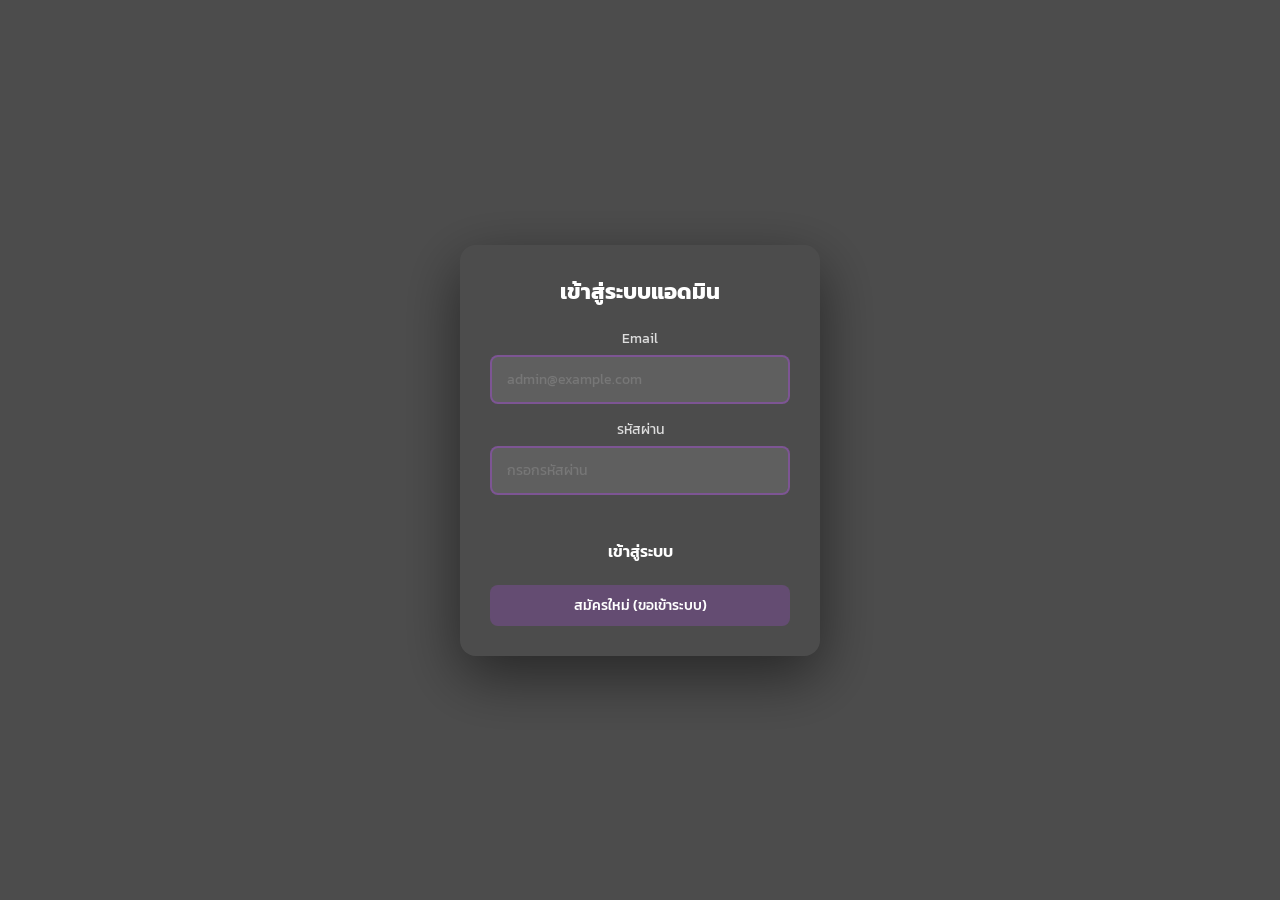
==== commit 30617784: "Update shop logic and visitors tracking" ====
--- a/admin.html
+++ b/admin.html
@@ -49,6 +49,7 @@
       <!-- HEADER -->
       <header class="header">
         <h1>BubbleShop - ADMIN</h1>
+        <div class="visitor-badge visitor-badge-admin" id="visitorBadge">👀 วันนี้ <span id="visitorTodayCount">0</span> · ทั้งหมด <span id="visitorTotalCount">0</span></div>
         <div class="admin-header-actions">
           <div class="quota-info quota-ok" id="quotaInfo">
             <span class="quota-reset-label">ระบบ</span>
@@ -123,6 +124,10 @@
               <div>
                 <button class="btn-secondary" style="width:100%;padding:8px 12px;font-size:12px;color:#4fc3f7;border-color:#4fc3f7;" onclick="listStockSnapshots()">📋 โหลด Stock กลับ</button>
                 <div style="font-size:10px;color:#888;margin-top:3px;">เลือก snapshot แล้วโหลดกลับ</div>
+              </div>
+              <div>
+                <button class="btn-secondary" style="width:100%;padding:8px 12px;font-size:12px;color:#e040fb;border-color:#e040fb;" onclick="wipeAdminStockPicker()">🧹 ล้าง stock แอดมิน</button>
+                <div style="font-size:10px;color:#888;margin-top:3px;">เลือกคน → หัก stock + ลบประวัติ</div>
               </div>
               <div>
                 <button class="btn-secondary" id="clearStockHistoryBtn" style="width:100%;padding:8px 12px;font-size:12px;color:#ff9800;border-color:#ff9800;" onclick="clearAllStockHistory()">🗑 ลบประวัติเพิ่ม/ลด</button>
@@ -174,6 +179,7 @@
             <button class="sub-tab owner-only" data-settab="promptpay">พร้อมเพย์</button>
             <button class="sub-tab owner-only" data-settab="admins">แอดมิน</button>
             <button class="sub-tab owner-only" data-settab="commission">ค่า Com</button>
+            <button class="sub-tab owner-only" data-settab="discord">Discord</button>
           </div>
 
           <!-- BAN LIST -->
@@ -267,6 +273,31 @@
             <div style="margin-top:12px;display:flex;gap:8px;justify-content:flex-end;">
               <button class="btn-secondary" id="addTierBtn" style="width:auto;padding:8px 16px;">+ เพิ่มขั้น</button>
               <button class="btn-primary" id="saveTiersBtn" style="width:auto;padding:8px 24px;">บันทึก</button>
+            </div>
+          </div>
+
+          <!-- Discord Webhook (owner only) -->
+          <div class="settings-card settings-sub" id="discordCard">
+            <div class="coupon-section-header">
+              <div>
+                <h2 class="coupon-section-title">Discord Webhook</h2>
+                <p class="coupon-section-desc">แจ้งเตือน order ใหม่เข้า Discord อัตโนมัติ</p>
+              </div>
+            </div>
+            <div style="display:flex;flex-direction:column;gap:12px;margin-top:10px;">
+              <div>
+                <label style="font-size:13px;color:#ccc;margin-bottom:4px;display:block;">Webhook Owner (แจ้งทันที)</label>
+                <input type="text" id="discordOwnerInput" placeholder="https://discord.com/api/webhooks/..." class="pp-input" style="width:100%;" />
+              </div>
+              <div>
+                <label style="font-size:13px;color:#ccc;margin-bottom:4px;display:block;">Webhook Public (แจ้งหลัง 2 นาที)</label>
+                <input type="text" id="discordPublicInput" placeholder="https://discord.com/api/webhooks/..." class="pp-input" style="width:100%;" />
+              </div>
+              <div style="display:flex;gap:8px;justify-content:flex-end;margin-top:4px;">
+                <button class="btn-secondary" id="testDiscordBtn" style="width:auto;padding:8px 16px;">🔔 ทดสอบ</button>
+                <button class="btn-primary" id="saveDiscordBtn" style="width:auto;padding:8px 24px;">บันทึก</button>
+              </div>
+              <p class="field-error" id="discordSettingError"></p>
             </div>
           </div>
 
@@ -579,17 +610,44 @@
 
     <!-- SHOP STATE MODAL -->
     <div class="modal-overlay" id="shopStateModal">
-      <div class="modal" style="max-width: 480px; text-align: center;">
+      <div class="modal" style="max-width: 520px; text-align: center;">
         <h2>ตั้งค่าสถานะร้าน</h2>
         <p style="color: #aaa; font-size: 14px; margin-bottom: 20px;">เลือกระบบการเปิดปิดร้านที่ต้องการ</p>
-        
+
         <div class="shop-state-buttons">
           <button class="btn-shop-mode auto" id="btnModeAuto">🕒 โหมด Auto<br><span>(ระบบเปิดปิดตามตารางเวลาอัตโนมัติ)</span></button>
           <button class="btn-shop-mode force-open" id="btnModeForceOpen">🟢 บังคับเปิดร้าน<br><span>(เปิดรับออเดอร์ตลอด 24 ชม. ไม่ปิด)</span></button>
           <button class="btn-shop-mode force-close" id="btnModeForceClose">🔴 บังคับปิดร้าน<br><span>(ปิดร้านทันที พร้อมเขียนแจ้งเหตุผลลูกค้า)</span></button>
         </div>
 
-        <button class="btn-secondary" id="shopStateCancelBtn" style="width: 100%;">ยกเลิก</button>
+        <!-- ตั้งเวลาเปิด/ปิดร้าน (Auto mode) -->
+        <div id="shopHoursSettings" style="margin-top: 20px; text-align: left; background: rgba(255,255,255,0.05); border-radius: 12px; padding: 16px;">
+          <h3 style="font-size: 14px; color: #ffb6c1; margin: 0 0 12px 0; text-align: center;">ตั้งเวลาเปิด/ปิด (โหมด Auto)</h3>
+          <div style="display: grid; grid-template-columns: auto 1fr 1fr; gap: 8px 12px; align-items: center; font-size: 13px;">
+            <span style="color: #aaa;">วันธรรมดา (จ-ศ)</span>
+            <div class="form-group" style="margin:0;">
+              <label for="weekdayOpen" style="font-size:11px; color:#aaa;">เปิด</label>
+              <input type="text" id="weekdayOpen" value="20:00" placeholder="HH:MM" pattern="[0-2][0-9]:[0-5][0-9]" maxlength="5" style="width:100%; text-align:center; font-family:monospace;">
+            </div>
+            <div class="form-group" style="margin:0;">
+              <label for="weekdayClose" style="font-size:11px; color:#aaa;">ปิด</label>
+              <input type="text" id="weekdayClose" value="01:00" placeholder="HH:MM" pattern="[0-2][0-9]:[0-5][0-9]" maxlength="5" style="width:100%; text-align:center; font-family:monospace;">
+            </div>
+            <span style="color: #aaa;">เสาร์-อาทิตย์</span>
+            <div class="form-group" style="margin:0;">
+              <label for="weekendOpen" style="font-size:11px; color:#aaa;">เปิด</label>
+              <input type="text" id="weekendOpen" value="10:00" placeholder="HH:MM" pattern="[0-2][0-9]:[0-5][0-9]" maxlength="5" style="width:100%; text-align:center; font-family:monospace;">
+            </div>
+            <div class="form-group" style="margin:0;">
+              <label for="weekendClose" style="font-size:11px; color:#aaa;">ปิด</label>
+              <input type="text" id="weekendClose" value="23:59" placeholder="HH:MM" pattern="[0-2][0-9]:[0-5][0-9]" maxlength="5" style="width:100%; text-align:center; font-family:monospace;">
+            </div>
+          </div>
+          <p style="font-size:11px; color:#888; margin:8px 0 0 0; text-align:center;">* ปิดข้ามวันได้ เช่น เปิด 20:00 ปิด 01:00 = ปิดตี 1 วันถัดไป</p>
+          <button class="btn-primary" id="saveShopHoursBtn" style="width:100%; margin-top:12px; font-size:13px;">บันทึกเวลา</button>
+        </div>
+
+        <button class="btn-secondary" id="shopStateCancelBtn" style="width: 100%; margin-top: 12px;">ยกเลิก</button>
       </div>
     </div>
 
@@ -665,10 +723,12 @@
 
     <!-- Firebase SDK -->
     <script src="https://www.gstatic.com/firebasejs/9.23.0/firebase-app-compat.js"></script>
+    <script src="https://www.gstatic.com/firebasejs/9.23.0/firebase-app-check-compat.js"></script>
     <script src="https://www.gstatic.com/firebasejs/9.23.0/firebase-auth-compat.js"></script>
     <script src="https://www.gstatic.com/firebasejs/9.23.0/firebase-firestore-compat.js"></script>
     <script src="js/firebase-config.js"></script>
     <script src="js/modal-alert.js"></script>
+    <script src="js/shop-visitors.js"></script>
     <script src="js/admin-core.js"></script>
     <script src="js/admin-orders.js"></script>
     <script src="js/admin-products.js"></script>
--- a/css/style.css
+++ b/css/style.css
@@ -3,6 +3,17 @@
    ============================================ */
 
 @import url('https://fonts.googleapis.com/css2?family=Kanit:wght@300;400;500;600;700&display=swap');
+
+:root {
+  --bg-darkest: var(--bg-darkest);
+  --bg-dark: var(--bg-dark);
+  --bg-medium: var(--bg-medium);
+  --primary: var(--primary);
+  --primary-light: var(--primary-light);
+  --primary-light-rgb: 155, 77, 202;
+  --accent: var(--accent);
+  --accent-rgb: 255, 105, 180;
+}
 
 * {
   margin: 0;
@@ -10,6 +21,11 @@
   box-sizing: border-box;
 }
 
+html {
+  background-color: var(--bg-darkest);
+  overscroll-behavior: none;
+}
+
 html, body {
   overflow-x: hidden;
   max-width: 100vw;
@@ -17,21 +33,21 @@
 
 body {
   font-family: 'Kanit', sans-serif;
-  background: linear-gradient(135deg, #1a0533 0%, #2d1b69 30%, #4a1a6b 60%, #6b2fa0 100%);
+  background: linear-gradient(135deg, var(--bg-darkest) 0%, var(--bg-dark) 30%, var(--bg-medium) 60%, var(--primary) 100%);
   min-height: 100vh;
   color: #fff;
 }
 
 /* ============ HEADER ============ */
 .header {
-  background: linear-gradient(90deg, #6b2fa0, #9b4dca, #6b2fa0);
+  background: linear-gradient(90deg, var(--primary), var(--primary-light), var(--primary));
   padding: 20px 30px;
   display: flex;
   justify-content: space-between;
   align-items: center;
   gap: 12px;
-  border-bottom: 3px solid #ff69b4;
-  box-shadow: 0 4px 20px rgba(155, 77, 202, 0.5);
+  border-bottom: 3px solid var(--accent);
+  box-shadow: 0 4px 20px rgba(var(--primary-light-rgb), 0.5);
   overflow: hidden;
 }
 
@@ -51,14 +67,14 @@
 }
 
 .header-fb-link:hover {
-  color: #ff69b4;
+  color: var(--accent);
 }
 
 .header .logo {
   width: 50px;
   height: 50px;
   border-radius: 50%;
-  border: 2px solid #ff69b4;
+  border: 2px solid var(--accent);
 }
 
 .header .total-items {
@@ -70,6 +86,21 @@
   border: 1px solid rgba(255, 255, 255, 0.3);
 }
 
+.visitor-badge {
+  background: rgba(255, 255, 255, 0.1);
+  padding: 5px 14px;
+  border-radius: 16px;
+  font-size: 13px;
+  color: rgba(255, 255, 255, 0.8);
+  border: 1px solid rgba(255, 255, 255, 0.15);
+}
+
+.visitor-badge-admin {
+  font-size: 12px;
+  padding: 4px 12px;
+  white-space: nowrap;
+}
+
 /* ============ RIGHT COLUMN ============ */
 .right-column {
   width: 380px;
@@ -113,7 +144,7 @@
 .tips-eq {
   font-size: 16px;
   font-weight: 700;
-  color: #ff69b4;
+  color: var(--accent);
   margin: 0 4px;
 }
 
@@ -126,7 +157,7 @@
 /* ============ CREDIT PANEL ============ */
 .credit-panel {
   background: linear-gradient(180deg, rgba(45, 27, 105, 0.9), rgba(26, 5, 51, 0.95));
-  border: 2px solid rgba(155, 77, 202, 0.5);
+  border: 2px solid rgba(var(--primary-light-rgb), 0.5);
   border-radius: 12px;
   padding: 14px;
 }
@@ -135,7 +166,7 @@
   font-size: 14px;
   margin-bottom: 10px;
   padding-bottom: 8px;
-  border-bottom: 2px solid rgba(255, 105, 180, 0.3);
+  border-bottom: 2px solid rgba(var(--accent-rgb), 0.3);
   text-align: center;
 }
 
@@ -154,7 +185,7 @@
 .credit-img-link img {
   width: 100%;
   border-radius: 8px;
-  border: 1px solid rgba(255, 105, 180, 0.3);
+  border: 1px solid rgba(var(--accent-rgb), 0.3);
   margin-bottom: 4px;
 }
 
@@ -180,7 +211,7 @@
 }
 
 .credit-fb-link:hover {
-  color: #ff69b4;
+  color: var(--accent);
 }
 
 /* ============ ADMIN HEADER ACTIONS ============ */
@@ -200,15 +231,15 @@
   cursor: pointer;
   text-decoration: none;
   color: #fff;
-  background: rgba(155, 77, 202, 0.3);
-  border: 2px solid rgba(155, 77, 202, 0.6);
+  background: rgba(var(--primary-light-rgb), 0.3);
+  border: 2px solid rgba(var(--primary-light-rgb), 0.6);
   transition: all 0.2s;
   white-space: nowrap;
 }
 
 .btn-header:hover {
-  background: rgba(155, 77, 202, 0.5);
-  border-color: #ff69b4;
+  background: rgba(var(--primary-light-rgb), 0.5);
+  border-color: var(--accent);
 }
 
 .btn-header-logout {
@@ -286,8 +317,8 @@
 
 .nav-tab {
   padding: 10px 24px;
-  background: rgba(155, 77, 202, 0.3);
-  border: 2px solid rgba(255, 105, 180, 0.3);
+  background: rgba(var(--primary-light-rgb), 0.3);
+  border: 2px solid rgba(var(--accent-rgb), 0.3);
   border-radius: 25px;
   color: #ddd;
   font-family: 'Kanit', sans-serif;
@@ -297,13 +328,13 @@
 }
 
 .nav-tab:hover {
-  background: rgba(155, 77, 202, 0.5);
-  border-color: #ff69b4;
+  background: rgba(var(--primary-light-rgb), 0.5);
+  border-color: var(--accent);
 }
 
 .nav-tab.active {
-  background: linear-gradient(135deg, #9b4dca, #ff69b4);
-  border-color: #ff69b4;
+  background: linear-gradient(135deg, var(--primary-light), var(--accent));
+  border-color: var(--accent);
   color: #fff;
   font-weight: 600;
 }
@@ -318,8 +349,8 @@
 
 .sub-tab {
   padding: 6px 16px;
-  background: rgba(155, 77, 202, 0.15);
-  border: 2px solid rgba(255, 105, 180, 0.2);
+  background: rgba(var(--primary-light-rgb), 0.15);
+  border: 2px solid rgba(var(--accent-rgb), 0.2);
   border-radius: 20px;
   color: #ccc;
   font-family: 'Kanit', sans-serif;
@@ -329,13 +360,13 @@
 }
 
 .sub-tab:hover {
-  background: rgba(155, 77, 202, 0.3);
-  border-color: #ff69b4;
+  background: rgba(var(--primary-light-rgb), 0.3);
+  border-color: var(--accent);
 }
 
 .sub-tab.active {
-  background: rgba(155, 77, 202, 0.5);
-  border-color: #ff69b4;
+  background: rgba(var(--primary-light-rgb), 0.5);
+  border-color: var(--accent);
   color: #fff;
   font-weight: 500;
 }
@@ -351,7 +382,7 @@
   flex: 1;
   padding: 8px 12px;
   background: rgba(255, 255, 255, 0.1);
-  border: 2px solid rgba(155, 77, 202, 0.5);
+  border: 2px solid rgba(var(--primary-light-rgb), 0.5);
   border-radius: 8px;
   color: #fff;
   font-family: 'Kanit', sans-serif;
@@ -361,7 +392,7 @@
 }
 
 .category-add-row input:focus {
-  border-color: #ff69b4;
+  border-color: var(--accent);
 }
 
 .category-add-row input::placeholder {
@@ -406,7 +437,7 @@
 }
 
 .category-list-item.drag-over {
-  border-top: 2px solid #ff69b4;
+  border-top: 2px solid var(--accent);
 }
 
 .category-checkbox-list {
@@ -420,8 +451,8 @@
   align-items: center;
   gap: 4px;
   padding: 4px 10px;
-  background: rgba(155, 77, 202, 0.15);
-  border: 1px solid rgba(255, 105, 180, 0.2);
+  background: rgba(var(--primary-light-rgb), 0.15);
+  border: 1px solid rgba(var(--accent-rgb), 0.2);
   border-radius: 16px;
   font-size: 13px;
   cursor: pointer;
@@ -429,14 +460,14 @@
 }
 
 .category-checkbox-item:has(input:checked) {
-  background: rgba(155, 77, 202, 0.5);
-  border-color: #ff69b4;
+  background: rgba(var(--primary-light-rgb), 0.5);
+  border-color: var(--accent);
 }
 
 .category-checkbox-item input[type="checkbox"] {
   width: 14px;
   height: 14px;
-  accent-color: #ff69b4;
+  accent-color: var(--accent);
 }
 
 .bulk-assign-item {
@@ -452,18 +483,18 @@
 }
 
 .bulk-assign-item:hover {
-  background: rgba(155, 77, 202, 0.25);
+  background: rgba(var(--primary-light-rgb), 0.25);
 }
 
 .bulk-assign-item:has(input:checked) {
-  background: rgba(155, 77, 202, 0.35);
-  border-left: 3px solid #ff69b4;
+  background: rgba(var(--primary-light-rgb), 0.35);
+  border-left: 3px solid var(--accent);
 }
 
 .bulk-assign-item input[type="checkbox"] {
   width: 16px;
   height: 16px;
-  accent-color: #ff69b4;
+  accent-color: var(--accent);
   flex-shrink: 0;
 }
 
@@ -501,9 +532,9 @@
   padding: 10px 0;
 }
 .pagination-btn {
-  background: rgba(155, 77, 202, 0.3);
+  background: rgba(var(--primary-light-rgb), 0.3);
   color: #e0b0ff;
-  border: 2px solid rgba(155, 77, 202, 0.5);
+  border: 2px solid rgba(var(--primary-light-rgb), 0.5);
   padding: 8px 16px;
   border-radius: 8px;
   cursor: pointer;
@@ -514,7 +545,7 @@
   white-space: nowrap;
 }
 .pagination-btn:hover:not(:disabled) {
-  background: rgba(155, 77, 202, 0.6);
+  background: rgba(var(--primary-light-rgb), 0.6);
 }
 .pagination-btn:disabled {
   opacity: 0.4;
@@ -527,7 +558,7 @@
 
 .item-card {
   background: linear-gradient(145deg, rgba(107, 47, 160, 0.6), rgba(45, 27, 105, 0.8));
-  border: 2px solid rgba(155, 77, 202, 0.5);
+  border: 2px solid rgba(var(--primary-light-rgb), 0.5);
   border-radius: 12px;
   padding: 15px;
   text-align: center;
@@ -540,8 +571,8 @@
 
 .item-card:hover {
   transform: translateY(-4px);
-  border-color: #ff69b4;
-  box-shadow: 0 8px 25px rgba(255, 105, 180, 0.3);
+  border-color: var(--accent);
+  box-shadow: 0 8px 25px rgba(var(--accent-rgb), 0.3);
 }
 
 .item-card.out-of-stock {
@@ -615,7 +646,7 @@
   position: absolute;
   top: 8px;
   right: 8px;
-  background: rgba(255, 105, 180, 0.8);
+  background: rgba(var(--accent-rgb), 0.8);
   padding: 2px 8px;
   border-radius: 10px;
   font-size: 11px;
@@ -764,7 +795,7 @@
 /* ============ SIDE PANEL (ตะกร้า) ============ */
 .side-panel {
   background: linear-gradient(180deg, rgba(45, 27, 105, 0.9), rgba(26, 5, 51, 0.95));
-  border: 2px solid rgba(155, 77, 202, 0.5);
+  border: 2px solid rgba(var(--primary-light-rgb), 0.5);
   border-radius: 12px;
   padding: 24px;
 }
@@ -773,12 +804,12 @@
   font-size: 18px;
   margin-bottom: 15px;
   padding-bottom: 10px;
-  border-bottom: 2px solid rgba(255, 105, 180, 0.3);
+  border-bottom: 2px solid rgba(var(--accent-rgb), 0.3);
 }
 
 .cart-item {
   background: rgba(107, 47, 160, 0.2);
-  border: 1px solid rgba(155, 77, 202, 0.3);
+  border: 1px solid rgba(var(--primary-light-rgb), 0.3);
   border-radius: 10px;
   padding: 12px 14px;
   margin-bottom: 10px;
@@ -799,7 +830,7 @@
 }
 
 .cart-item .cart-item-price {
-  color: #ff69b4;
+  color: var(--accent);
   font-weight: 700;
   font-size: 15px;
   flex-shrink: 0;
@@ -865,8 +896,8 @@
   width: 22px;
   height: 22px;
   border-radius: 50%;
-  border: 1.5px solid rgba(255, 105, 180, 0.5);
-  background: rgba(255, 105, 180, 0.15);
+  border: 1.5px solid rgba(var(--accent-rgb), 0.5);
+  background: rgba(var(--accent-rgb), 0.15);
   color: #ffb6c1;
   font-size: 13px;
   font-family: 'Kanit', sans-serif;
@@ -879,8 +910,8 @@
 }
 
 .cart-qty-btn:hover:not(:disabled) {
-  background: rgba(255, 105, 180, 0.4);
-  border-color: #ff69b4;
+  background: rgba(var(--accent-rgb), 0.4);
+  border-color: var(--accent);
   color: #fff;
 }
 
@@ -915,11 +946,11 @@
 .cart-total {
   margin-top: 15px;
   padding-top: 15px;
-  border-top: 2px solid rgba(255, 105, 180, 0.5);
+  border-top: 2px solid rgba(var(--accent-rgb), 0.5);
   text-align: right;
   font-size: 18px;
   font-weight: 600;
-  color: #ff69b4;
+  color: var(--accent);
 }
 
 .cart-empty {
@@ -933,7 +964,7 @@
 .btn-primary {
   width: 100%;
   padding: 14px;
-  background: linear-gradient(135deg, #ff69b4, #9b4dca);
+  background: linear-gradient(135deg, var(--accent), var(--primary-light));
   border: none;
   border-radius: 8px;
   color: #fff;
@@ -947,7 +978,7 @@
 
 .btn-primary:hover {
   transform: translateY(-2px);
-  box-shadow: 0 5px 20px rgba(255, 105, 180, 0.4);
+  box-shadow: 0 5px 20px rgba(var(--accent-rgb), 0.4);
 }
 
 .btn-primary:disabled {
@@ -958,8 +989,8 @@
 
 .btn-secondary {
   padding: 10px 20px;
-  background: rgba(155, 77, 202, 0.3);
-  border: 2px solid #9b4dca;
+  background: rgba(var(--primary-light-rgb), 0.3);
+  border: 2px solid var(--primary-light);
   border-radius: 8px;
   color: #fff;
   font-family: 'Kanit', sans-serif;
@@ -971,7 +1002,7 @@
 }
 
 .btn-secondary:hover {
-  background: rgba(155, 77, 202, 0.6);
+  background: rgba(var(--primary-light-rgb), 0.6);
 }
 
 .btn-shop-toggle {
@@ -1040,11 +1071,11 @@
   white-space: nowrap;
 }
 .btn-table.primary {
-  background: rgba(155, 77, 202, 0.3);
-  border-color: #9b4dca;
-  color: #fff;
-}
-.btn-table.primary:hover { background: rgba(155, 77, 202, 0.6); }
+  background: rgba(var(--primary-light-rgb), 0.3);
+  border-color: var(--primary-light);
+  color: #fff;
+}
+.btn-table.primary:hover { background: rgba(var(--primary-light-rgb), 0.6); }
 .btn-table.danger {
   background: rgba(255, 68, 68, 0.3);
   border-color: #ff4444;
@@ -1052,11 +1083,11 @@
 }
 .btn-table.danger:hover { background: rgba(255, 68, 68, 0.5); color: #fff; }
 .btn-table.secondary {
-  background: rgba(155, 77, 202, 0.2);
-  border-color: #9b4dca;
+  background: rgba(var(--primary-light-rgb), 0.2);
+  border-color: var(--primary-light);
   color: #ccc;
 }
-.btn-table.secondary:hover { background: rgba(155, 77, 202, 0.4); color: #fff; }
+.btn-table.secondary:hover { background: rgba(var(--primary-light-rgb), 0.4); color: #fff; }
 
 /* Shop State Modal Buttons */
 .shop-state-buttons {
@@ -1082,7 +1113,7 @@
   color: #ddd;
 }
 .btn-shop-mode.auto {
-  background: linear-gradient(135deg, #6e47b3, #9b4dca);
+  background: linear-gradient(135deg, #6e47b3, var(--primary-light));
 }
 .btn-shop-mode.force-open {
   background: linear-gradient(135deg, #4caf50, #7fdfaa);
@@ -1169,8 +1200,8 @@
   width: 28px;
   height: 28px;
   border-radius: 50%;
-  border: 2px solid #9b4dca;
-  background: rgba(155, 77, 202, 0.2);
+  border: 2px solid var(--primary-light);
+  background: rgba(var(--primary-light-rgb), 0.2);
   color: #e0b0ff;
   font-size: 14px;
   cursor: pointer;
@@ -1185,8 +1216,8 @@
 }
 
 .btn-icon:hover {
-  background: rgba(155, 77, 202, 0.5);
-  border-color: #ff69b4;
+  background: rgba(var(--primary-light-rgb), 0.5);
+  border-color: var(--accent);
   color: #fff;
 }
 
@@ -1353,9 +1384,13 @@
   display: flex;
 }
 
+#alertModal.modal-overlay {
+  z-index: 10100;
+}
+
 .modal {
-  background: linear-gradient(145deg, #2d1b69, #1a0533);
-  border: 2px solid #9b4dca;
+  background: linear-gradient(145deg, var(--bg-dark), var(--bg-darkest));
+  border: 2px solid var(--primary-light);
   border-radius: 16px;
   padding: 30px;
   max-width: 560px;
@@ -1369,7 +1404,7 @@
   font-size: 22px;
   margin-bottom: 20px;
   text-align: center;
-  color: #ff69b4;
+  color: var(--accent);
 }
 
 .modal-item-img {
@@ -1407,8 +1442,8 @@
   width: 44px;
   height: 44px;
   border-radius: 50%;
-  border: 2px solid #ff69b4;
-  background: rgba(255, 105, 180, 0.2);
+  border: 2px solid var(--accent);
+  background: rgba(var(--accent-rgb), 0.2);
   color: #fff;
   font-size: 22px;
   cursor: pointer;
@@ -1420,7 +1455,7 @@
 }
 
 .qty-btn:hover {
-  background: rgba(255, 105, 180, 0.5);
+  background: rgba(var(--accent-rgb), 0.5);
 }
 
 .qty-btn:disabled {
@@ -1434,7 +1469,7 @@
   width: 60px;
   text-align: center;
   background: transparent;
-  border: 1px solid rgba(155, 77, 202, 0.4);
+  border: 1px solid rgba(var(--primary-light-rgb), 0.4);
   border-radius: 8px;
   color: #fff;
   font-family: 'Kanit', sans-serif;
@@ -1451,7 +1486,7 @@
   text-align: center;
   font-size: 20px;
   font-weight: 600;
-  color: #ff69b4;
+  color: var(--accent);
   margin: 15px 0;
 }
 
@@ -1528,11 +1563,11 @@
   display: flex;
   justify-content: space-between;
   padding: 12px 0;
-  border-top: 2px solid #ff69b4;
+  border-top: 2px solid var(--accent);
   margin-top: 10px;
   font-size: 18px;
   font-weight: 700;
-  color: #ff69b4;
+  color: var(--accent);
 }
 
 /* Coupon Apply Row (index modal) */
@@ -1545,7 +1580,7 @@
   flex: 1;
   padding: 12px 15px;
   background: rgba(255, 255, 255, 0.1);
-  border: 2px solid rgba(155, 77, 202, 0.5);
+  border: 2px solid rgba(var(--primary-light-rgb), 0.5);
   border-radius: 8px;
   color: #fff;
   font-family: 'Kanit', sans-serif;
@@ -1555,7 +1590,7 @@
   box-sizing: border-box;
 }
 .coupon-apply-input:focus {
-  border-color: #ff69b4;
+  border-color: var(--accent);
 }
 .coupon-apply-input::placeholder {
   color: #777;
@@ -1566,9 +1601,9 @@
 }
 .btn-coupon-apply {
   padding: 0 20px;
-  background: linear-gradient(135deg, #9b4dca, #6b2fa0);
-  color: #fff;
-  border: 2px solid rgba(155, 77, 202, 0.5);
+  background: linear-gradient(135deg, var(--primary-light), var(--primary));
+  color: #fff;
+  border: 2px solid rgba(var(--primary-light-rgb), 0.5);
   border-radius: 8px;
   cursor: pointer;
   font-family: 'Kanit', sans-serif;
@@ -1579,7 +1614,7 @@
 }
 .btn-coupon-apply:hover {
   background: linear-gradient(135deg, #b366e0, #8040c0);
-  border-color: #ff69b4;
+  border-color: var(--accent);
 }
 .btn-coupon-apply:active {
   transform: scale(0.97);
@@ -1618,7 +1653,7 @@
   width: 100%;
   padding: 12px 15px;
   background: rgba(255, 255, 255, 0.1);
-  border: 2px solid rgba(155, 77, 202, 0.5);
+  border: 2px solid rgba(var(--primary-light-rgb), 0.5);
   border-radius: 8px;
   color: #fff;
   font-family: 'Kanit', sans-serif;
@@ -1628,12 +1663,12 @@
 }
 
 .form-group select option {
-  background: #1a0533;
+  background: var(--bg-darkest);
 }
 
 .form-group input:focus,
 .form-group select:focus {
-  border-color: #ff69b4;
+  border-color: var(--accent);
 }
 
 .form-group input::placeholder {
@@ -1641,7 +1676,7 @@
 }
 
 .image-upload-area {
-  border: 2px dashed rgba(155, 77, 202, 0.5);
+  border: 2px dashed rgba(var(--primary-light-rgb), 0.5);
   border-radius: 8px;
   padding: 20px;
   text-align: center;
@@ -1650,7 +1685,7 @@
 }
 
 .image-upload-area:hover {
-  border-color: #ff69b4;
+  border-color: var(--accent);
 }
 
 .field-error {
@@ -1669,7 +1704,7 @@
 .captcha-box {
   margin: 15px 0;
   background: rgba(107, 47, 160, 0.2);
-  border: 1px solid rgba(155, 77, 202, 0.4);
+  border: 1px solid rgba(var(--primary-light-rgb), 0.4);
   border-radius: 10px;
   padding: 14px 16px;
 }
@@ -1683,25 +1718,25 @@
 
 .captcha-display {
   background: rgba(0, 0, 0, 0.4);
-  border: 2px dashed rgba(255, 105, 180, 0.5);
+  border: 2px dashed rgba(var(--accent-rgb), 0.5);
   border-radius: 8px;
   padding: 12px;
   text-align: center;
   font-size: 32px;
   font-weight: 700;
   letter-spacing: 12px;
-  color: #ff69b4;
+  color: var(--accent);
   margin-bottom: 10px;
   user-select: none;
   font-family: 'Courier New', monospace;
-  text-shadow: 0 0 10px rgba(255, 105, 180, 0.5);
+  text-shadow: 0 0 10px rgba(var(--accent-rgb), 0.5);
 }
 
 .captcha-box input {
   width: 100%;
   padding: 10px 15px;
   background: rgba(255, 255, 255, 0.1);
-  border: 2px solid rgba(155, 77, 202, 0.5);
+  border: 2px solid rgba(var(--primary-light-rgb), 0.5);
   border-radius: 8px;
   color: #fff;
   font-family: 'Kanit', sans-serif;
@@ -1713,7 +1748,7 @@
 }
 
 .captcha-box input:focus {
-  border-color: #ff69b4;
+  border-color: var(--accent);
 }
 
 .captcha-box input::placeholder {
@@ -1735,7 +1770,7 @@
 }
 
 .confirm-checkbox:hover {
-  border-color: #ff69b4;
+  border-color: var(--accent);
 }
 
 .confirm-checkbox input[type="checkbox"] {
@@ -1743,7 +1778,7 @@
   height: 18px;
   margin-top: 2px;
   flex-shrink: 0;
-  accent-color: #ff69b4;
+  accent-color: var(--accent);
   cursor: pointer;
 }
 
@@ -1765,8 +1800,8 @@
 
 /* ============ SHOP HOURS ============ */
 .shop-hours {
-  background: rgba(155, 77, 202, 0.1);
-  border: 1px solid rgba(155, 77, 202, 0.3);
+  background: rgba(var(--primary-light-rgb), 0.1);
+  border: 1px solid rgba(var(--primary-light-rgb), 0.3);
   border-radius: 12px;
   padding: 12px 18px;
   margin-bottom: 14px;
@@ -1804,27 +1839,20 @@
   font-weight: bold;
   margin-bottom: 5px;
 }
-.promo-badge-permanent {
-  color: #ff9800;
-  font-size: 12px;
-  font-weight: bold;
-  margin-bottom: 5px;
-}
-
 /* ============ FEED LINK BANNER ============ */
 .feed-link {
   text-align: center;
   padding: 10px;
-  background: rgba(255, 105, 180, 0.1);
+  background: rgba(var(--accent-rgb), 0.1);
   border-radius: 8px;
   margin-bottom: 20px;
-  border: 1px solid #ff69b4;
+  border: 1px solid var(--accent);
   cursor: pointer;
   transition: background 0.2s, box-shadow 0.2s, transform 0.15s;
 }
 .feed-link:hover {
-  background: rgba(255, 105, 180, 0.25);
-  box-shadow: 0 0 15px rgba(255, 105, 180, 0.3);
+  background: rgba(var(--accent-rgb), 0.25);
+  box-shadow: 0 0 15px rgba(var(--accent-rgb), 0.3);
   transform: scale(1.01);
 }
 .feed-link:active {
@@ -1838,7 +1866,7 @@
   margin-top: 18px;
   border-radius: 8px;
   overflow: hidden;
-  border: 1px solid rgba(155, 77, 202, 0.4);
+  border: 1px solid rgba(var(--primary-light-rgb), 0.4);
 }
 .payment-toggle-btn {
   flex: 1;
@@ -1853,11 +1881,11 @@
   transition: background 0.2s, color 0.2s;
 }
 .payment-toggle-btn.active {
-  background: rgba(155, 77, 202, 0.35);
+  background: rgba(var(--primary-light-rgb), 0.35);
   color: #e0b0ff;
 }
 .payment-toggle-btn:hover:not(.active) {
-  background: rgba(155, 77, 202, 0.15);
+  background: rgba(var(--primary-light-rgb), 0.15);
   color: #ccc;
 }
 
@@ -1866,7 +1894,7 @@
   gap: 0;
   border-radius: 6px;
   overflow: hidden;
-  border: 1px solid rgba(155, 77, 202, 0.4);
+  border: 1px solid rgba(var(--primary-light-rgb), 0.4);
 }
 
 /* ============ PAYMENT SECTION ============ */
@@ -1951,7 +1979,7 @@
   flex: 1;
   padding: 12px 15px;
   background: rgba(255, 255, 255, 0.1);
-  border: 2px solid rgba(155, 77, 202, 0.5);
+  border: 2px solid rgba(var(--primary-light-rgb), 0.5);
   border-radius: 8px;
   color: #fff;
   font-family: 'Kanit', sans-serif;
@@ -1960,7 +1988,7 @@
 }
 
 .history-search input:focus {
-  border-color: #ff69b4;
+  border-color: var(--accent);
 }
 
 .history-search input::placeholder {
@@ -1969,7 +1997,7 @@
 
 .order-card {
   background: linear-gradient(145deg, rgba(107, 47, 160, 0.4), rgba(45, 27, 105, 0.6));
-  border: 1px solid rgba(155, 77, 202, 0.4);
+  border: 1px solid rgba(var(--primary-light-rgb), 0.4);
   border-radius: 12px;
   padding: 18px;
   margin-bottom: 12px;
@@ -2030,7 +2058,7 @@
 }
 
 .order-card-char strong {
-  color: #ff69b4;
+  color: var(--accent);
 }
 
 .order-card-items {
@@ -2045,7 +2073,7 @@
 }
 
 .order-card-total {
-  color: #ff69b4;
+  color: var(--accent);
   font-weight: 600;
 }
 
@@ -2092,7 +2120,7 @@
 /* Admin - Product Management */
 .product-form {
   background: rgba(45, 27, 105, 0.6);
-  border: 1px solid rgba(155, 77, 202, 0.4);
+  border: 1px solid rgba(var(--primary-light-rgb), 0.4);
   border-radius: 12px;
   padding: 20px;
   margin-bottom: 20px;
@@ -2112,7 +2140,7 @@
   width: 100%;
   padding: 10px 12px;
   background: rgba(255, 255, 255, 0.1);
-  border: 2px solid rgba(155, 77, 202, 0.5);
+  border: 2px solid rgba(var(--primary-light-rgb), 0.5);
   border-radius: 8px;
   color: #fff;
   font-family: 'Kanit', sans-serif;
@@ -2121,7 +2149,7 @@
 }
 
 .product-form input:focus {
-  border-color: #ff69b4;
+  border-color: var(--accent);
 }
 
 .product-table,
@@ -2143,17 +2171,17 @@
 
 .product-table tbody tr:nth-child(even),
 .admin-table tbody tr:nth-child(even) {
-  background: rgba(155, 77, 202, 0.1);
+  background: rgba(var(--primary-light-rgb), 0.1);
 }
 
 .product-table tbody tr:hover,
 .admin-table tbody tr:hover {
-  background: rgba(155, 77, 202, 0.2);
+  background: rgba(var(--primary-light-rgb), 0.2);
 }
 
 .product-table th,
 .admin-table th {
-  background: rgba(155, 77, 202, 0.3);
+  background: rgba(var(--primary-light-rgb), 0.3);
   font-weight: 600;
   font-size: 14px;
 }
@@ -2217,8 +2245,8 @@
   display: flex;
   justify-content: space-between;
   align-items: center;
-  background: rgba(155,77,202,0.1);
-  border: 1px solid rgba(155,77,202,0.25);
+  background: rgba(var(--primary-light-rgb),0.1);
+  border: 1px solid rgba(var(--primary-light-rgb),0.25);
   border-radius: 10px;
   padding: 14px 18px;
   margin-bottom: 10px;
@@ -2240,7 +2268,7 @@
 }
 .coupon-card-discount {
   font-size: 14px;
-  color: #ff69b4;
+  color: var(--accent);
   font-weight: 600;
 }
 .coupon-card-badges {
@@ -2298,7 +2326,7 @@
   width: 100%;
   padding: 12px 14px;
   border-radius: 8px;
-  border: 2px solid rgba(155, 77, 202, 0.5);
+  border: 2px solid rgba(var(--primary-light-rgb), 0.5);
   background: rgba(255, 255, 255, 0.1);
   color: #fff;
   font-size: 14px;
@@ -2307,10 +2335,10 @@
   transition: all 0.2s;
 }
 .coupon-select:focus {
-  border-color: #ff69b4;
+  border-color: var(--accent);
 }
 .coupon-select option {
-  background: #1a0533;
+  background: var(--bg-darkest);
 }
 .coupon-checkbox-label {
   display: flex;
@@ -2321,17 +2349,17 @@
   font-size: 13px;
   color: #ddd;
   background: rgba(255,255,255,0.04);
-  border: 1px solid rgba(155,77,202,0.2);
+  border: 1px solid rgba(var(--primary-light-rgb),0.2);
   border-radius: 10px;
   transition: background 0.2s;
 }
 .coupon-checkbox-label:hover {
-  background: rgba(155,77,202,0.1);
+  background: rgba(var(--primary-light-rgb),0.1);
 }
 .coupon-checkbox-label input[type="checkbox"] {
   width: 18px;
   height: 18px;
-  accent-color: #9b4dca;
+  accent-color: var(--primary-light);
 }
 
 /* PromptPay Input */
@@ -2363,7 +2391,7 @@
   font-weight: 600;
   border-radius: 8px;
   background: rgba(255, 255, 255, 0.1);
-  border: 2px solid rgba(155, 77, 202, 0.5);
+  border: 2px solid rgba(var(--primary-light-rgb), 0.5);
   color: #fff;
   font-family: 'Kanit', sans-serif;
   outline: none;
@@ -2371,7 +2399,7 @@
   box-sizing: border-box;
 }
 .pp-input:focus {
-  border-color: #ff69b4;
+  border-color: var(--accent);
 }
 .pp-input::placeholder {
   color: #777;
@@ -2454,7 +2482,7 @@
 /* ============ Revenue Summary ============ */
 .revenue-summary {
   background: rgba(0,0,0,0.25);
-  border: 1px solid rgba(155,77,202,0.3);
+  border: 1px solid rgba(var(--primary-light-rgb),0.3);
   border-radius: 12px;
   padding: 16px 20px;
   margin-bottom: 16px;
@@ -2482,8 +2510,8 @@
   display: flex;
   align-items: center;
   gap: 14px;
-  background: rgba(155,77,202,0.08);
-  border: 1px solid rgba(155,77,202,0.18);
+  background: rgba(var(--primary-light-rgb),0.08);
+  border: 1px solid rgba(var(--primary-light-rgb),0.18);
   border-radius: 10px;
   padding: 12px 16px;
 }
@@ -2513,7 +2541,7 @@
 }
 .rev-card-bar {
   height: 100%;
-  background: linear-gradient(90deg, #9b4dca, #ff69b4);
+  background: linear-gradient(90deg, var(--primary-light), var(--accent));
   border-radius: 3px;
   min-width: 2px;
   transition: width 0.5s ease;
@@ -2598,7 +2626,7 @@
 
 .admin-order-card {
   background: rgba(45, 27, 105, 0.6);
-  border: 1px solid rgba(155, 77, 202, 0.4);
+  border: 1px solid rgba(var(--primary-light-rgb), 0.4);
   border-radius: 12px;
   padding: 18px;
   position: relative;
@@ -2696,7 +2724,7 @@
 .admin-order-actions select {
   padding: 6px 12px;
   background: rgba(255, 255, 255, 0.1);
-  border: 2px solid rgba(155, 77, 202, 0.5);
+  border: 2px solid rgba(var(--primary-light-rgb), 0.5);
   border-radius: 8px;
   color: #fff;
   font-family: 'Kanit', sans-serif;
@@ -2706,13 +2734,13 @@
 }
 
 .admin-order-actions select option {
-  background: #1a0533;
+  background: var(--bg-darkest);
 }
 
 /* ============ STOCK HISTORY SUMMARY ============ */
 .stock-summary {
   background: rgba(107, 47, 160, 0.25);
-  border: 1px solid rgba(155, 77, 202, 0.4);
+  border: 1px solid rgba(var(--primary-light-rgb), 0.4);
   border-radius: 10px;
   padding: 12px 16px;
   margin-bottom: 15px;
@@ -2733,8 +2761,8 @@
   margin-top: 4px;
   font-weight: 700;
   font-size: 15px;
-  color: #ff69b4;
-  border-top: 2px solid rgba(255, 105, 180, 0.3);
+  color: var(--accent);
+  border-top: 2px solid rgba(var(--accent-rgb), 0.3);
 }
 
 .stock-history-row {
@@ -2750,7 +2778,7 @@
   width: 70px;
   padding: 4px 6px;
   background: rgba(30, 15, 40, 0.6);
-  border: 2px solid rgba(155, 77, 202, 0.3);
+  border: 2px solid rgba(var(--primary-light-rgb), 0.3);
   border-radius: 6px;
   color: #ff9800;
   font-weight: 600;
@@ -2776,7 +2804,7 @@
   align-items: center;
   border-radius: 8px;
   overflow: visible;
-  border: 2px solid rgba(155, 77, 202, 0.4);
+  border: 2px solid rgba(var(--primary-light-rgb), 0.4);
   position: relative;
 }
 
@@ -2800,7 +2828,7 @@
 .btn-stock-add {
   background: rgba(76, 175, 80, 0.2);
   color: #4caf50;
-  border-right: 1px solid rgba(155, 77, 202, 0.3);
+  border-right: 1px solid rgba(var(--primary-light-rgb), 0.3);
   border-radius: 6px 0 0 6px;
 }
 
@@ -2874,7 +2902,7 @@
   transition: color 0.2s;
 }
 .product-table th[onclick]:hover {
-  color: #ff69b4;
+  color: var(--accent);
 }
 
 /* ============ PASSWORD MODAL ============ */
@@ -2892,12 +2920,12 @@
   width: 56px;
   height: 56px;
   border-radius: 50%;
-  background: linear-gradient(135deg, #9b4dca, #ff69b4);
+  background: linear-gradient(135deg, var(--primary-light), var(--accent));
   border: none;
   color: #fff;
   cursor: pointer;
   z-index: 900;
-  box-shadow: 0 4px 16px rgba(155, 77, 202, 0.6);
+  box-shadow: 0 4px 16px rgba(var(--primary-light-rgb), 0.6);
   align-items: center;
   justify-content: center;
   transition: transform 0.2s;
@@ -2927,6 +2955,7 @@
 @media (max-width: 768px) {
   .right-column {
     width: 100%;
+    max-width: 100%;
     position: static;
     max-height: none;
   }
@@ -2969,12 +2998,23 @@
     padding: 6px 14px;
   }
 
+  .visitor-badge {
+    font-size: 11px;
+    padding: 3px 10px;
+  }
+
   .main-container {
     flex-direction: column;
-    padding: 12px;
+    align-items: stretch;
+    padding: 10px;
     gap: 12px;
     width: 100%;
     max-width: 100vw;
+  }
+
+  .shop-grid-container {
+    width: 100%;
+    max-width: 100%;
   }
 
   .nav-tabs {
@@ -2993,6 +3033,12 @@
     flex-wrap: nowrap;
     -webkit-overflow-scrolling: touch;
     margin-bottom: 10px;
+    scrollbar-width: none;
+    -ms-overflow-style: none;
+  }
+
+  .sub-tabs::-webkit-scrollbar {
+    display: none;
   }
 
   .sub-tab {
@@ -3125,18 +3171,236 @@
     font-size: 12px;
   }
 
-  .product-table {
+  /* ===== Product table → card layout on mobile ===== */
+  .product-table thead { display: none; }
+  .product-table { border-collapse: separate; border-spacing: 0; }
+
+  .product-table tbody tr {
+    display: grid;
+    grid-template-columns: 48px 1fr auto;
+    grid-template-areas:
+      "img name   price"
+      "img stats  stats"
+      "promo promo promo"
+      "acts acts  acts";
+    gap: 2px 10px;
+    background: rgba(45, 27, 105, 0.5);
+    border: 1px solid rgba(var(--primary-light-rgb), 0.3);
+    border-radius: 12px;
+    padding: 10px 12px;
+    margin-bottom: 8px;
+    align-items: center;
+  }
+  .product-table tbody tr:nth-child(even) { background: rgba(45, 27, 105, 0.4); }
+  .product-table td { border: none; padding: 0; }
+
+  /* Hide # */
+  .product-table td[data-label="#"] { display: none; }
+
+  /* Image */
+  .product-table td[data-label="รูป"] { grid-area: img; }
+  .product-table td[data-label="รูป"] img { width: 48px; height: 48px; border-radius: 8px; }
+
+  /* Name */
+  .product-table td[data-label="ชื่อ"] {
+    grid-area: name;
+    font-size: 13px;
+    font-weight: 600;
+    line-height: 1.3;
+  }
+
+  /* Price */
+  .product-table td[data-label="ราคา"] {
+    grid-area: price;
+    text-align: right !important;
+    font-size: 13px;
+    color: var(--accent);
+    font-weight: 600;
+    white-space: nowrap;
+  }
+  .product-table td[data-label="ราคา"]::before { content: none; }
+
+  /* Stats: Stock + ขายได้ in one row */
+  .product-table td[data-label="Stock"],
+  .product-table td[data-label="ขายได้"] {
+    grid-area: auto;
     font-size: 12px;
-  }
-
-  .product-table th,
-  .product-table td {
-    padding: 6px 3px;
-  }
-
-  .product-table img {
-    width: 36px;
-    height: 36px;
+    text-align: left !important;
+  }
+  .product-table td[data-label="Stock"] { grid-column: 2; grid-row: 2; }
+  .product-table td[data-label="ขายได้"] { grid-column: 3; grid-row: 2; text-align: right !important; }
+  .product-table td[data-label="Stock"]::before,
+  .product-table td[data-label="ขายได้"]::before {
+    content: attr(data-label) ": ";
+    color: #aaa;
+    font-weight: 400;
+    font-size: 11px;
+  }
+
+  /* Promo */
+  .product-table td[data-label="โปรโมชั่น"] {
+    grid-area: promo;
+    display: flex;
+    align-items: center;
+    gap: 6px;
+    flex-wrap: wrap;
+    padding: 6px 0 4px 0;
+    text-align: left !important;
+  }
+  .product-table td[data-label="โปรโมชั่น"]::before {
+    content: "โปร:";
+    color: #aaa;
+    font-size: 11px;
+    flex-shrink: 0;
+  }
+  .product-table td[data-label="โปรโมชั่น"] .promo-input { max-width: 80px; }
+
+  /* Actions bar: +/- | 👁 | ✏️🗑 all in one row */
+  .product-table td[data-label="เพิ่ม/ลด"] { grid-column: 1 / -1; grid-row: auto; }
+  .product-table td[data-label="ประวัติ"]  { grid-column: 1 / -1; grid-row: auto; }
+  .product-table td[data-label="จัดการ"]   { grid-column: 1 / -1; grid-row: auto; }
+
+  /* Merge action cells into one visual row */
+  .product-table td[data-label="เพิ่ม/ลด"],
+  .product-table td[data-label="ประวัติ"],
+  .product-table td[data-label="จัดการ"] {
+    display: contents;
+  }
+  /* Wrap all 3 action tds visually using the acts grid area */
+  .product-table tbody tr::after {
+    content: "";
+    grid-area: acts;
+    display: block;
+    border-top: 1px solid rgba(255,255,255,0.06);
+  }
+  /* Re-enable action cells as inline inside grid */
+  .product-table td[data-label="เพิ่ม/ลด"],
+  .product-table td[data-label="ประวัติ"],
+  .product-table td[data-label="จัดการ"] {
+    display: inline-flex;
+    align-items: center;
+    gap: 4px;
+    padding-top: 6px;
+    margin-top: 2px;
+  }
+  .product-table td[data-label="เพิ่ม/ลด"] {
+    grid-column: 1 / 3;
+    grid-row: 4;
+    border-top: 1px solid rgba(255,255,255,0.06);
+  }
+  .product-table td[data-label="ประวัติ"] {
+    grid-column: 3;
+    grid-row: 4;
+    justify-self: end;
+    border-top: 1px solid rgba(255,255,255,0.06);
+  }
+  .product-table td[data-label="จัดการ"] {
+    grid-column: 1 / -1;
+    grid-row: 5;
+    justify-self: end;
+    border-top: none;
+  }
+
+  .product-table tbody tr::after { display: none; }
+
+  /* Section separator rows (archive, shared headers) */
+  .product-table tbody tr:has(td[colspan]) {
+    display: block;
+    padding: 8px 12px;
+    border-radius: 8px;
+    margin-bottom: 4px;
+  }
+  .product-table tbody tr:has(td[colspan]) td {
+    display: block;
+    padding: 0;
+    border: none;
+  }
+
+  /* Admin header mobile */
+  .admin-header-actions {
+    justify-content: center;
+    width: 100%;
+  }
+
+  .admin-header-actions .btn-shop-toggle,
+  .admin-header-actions .btn-header {
+    font-size: 11px;
+    padding: 6px 10px;
+  }
+
+  /* Revenue summary mobile — stack header vertically */
+  .revenue-summary {
+    padding: 12px;
+  }
+
+  .revenue-header {
+    flex-direction: column;
+    align-items: flex-start;
+    gap: 8px;
+    font-size: 14px;
+  }
+
+  .revenue-actions {
+    gap: 6px !important;
+    width: 100%;
+  }
+
+  .revenue-total {
+    font-size: 15px;
+    width: 100%;
+  }
+
+  .revenue-card-v2 {
+    padding: 10px 12px;
+    gap: 10px;
+  }
+
+  .rev-card-name {
+    font-size: 13px;
+  }
+
+  .rev-card-amount {
+    font-size: 13px;
+    text-align: right;
+    white-space: nowrap;
+  }
+
+  /* Product section header mobile */
+  #productsSection > div:first-child {
+    flex-wrap: wrap;
+    gap: 8px;
+  }
+
+  #productsSection > div:first-child h2 {
+    width: 100%;
+    font-size: 20px;
+  }
+
+  /* Owner stock tools mobile */
+  #ownerStockBackup {
+    padding: 10px !important;
+  }
+
+  #ownerStockBackup .btn-secondary {
+    font-size: 11px !important;
+    padding: 6px 8px !important;
+  }
+
+  /* Admin stock toggles mobile */
+  .admin-stock-toggles {
+    flex-wrap: wrap;
+    gap: 6px;
+  }
+
+  /* Order card mobile */
+  .admin-order-card {
+    padding: 12px;
+    font-size: 13px;
+  }
+
+  .admin-order-card .order-card-header {
+    flex-wrap: wrap;
+    gap: 4px;
   }
 
   .summary-item {
@@ -3182,7 +3446,7 @@
 #externalDelayInput {
   padding: 6px 8px;
   background: rgba(255, 255, 255, 0.1);
-  border: 2px solid rgba(155, 77, 202, 0.4);
+  border: 2px solid rgba(var(--primary-light-rgb), 0.4);
   border-radius: 6px;
   color: #fff;
   font-family: 'Kanit', sans-serif;
@@ -3195,7 +3459,7 @@
 .tier-max-input:focus,
 .tier-pct-input:focus,
 #externalDelayInput:focus {
-  border-color: #ff69b4;
+  border-color: var(--accent);
 }
 
 .tier-max-input {
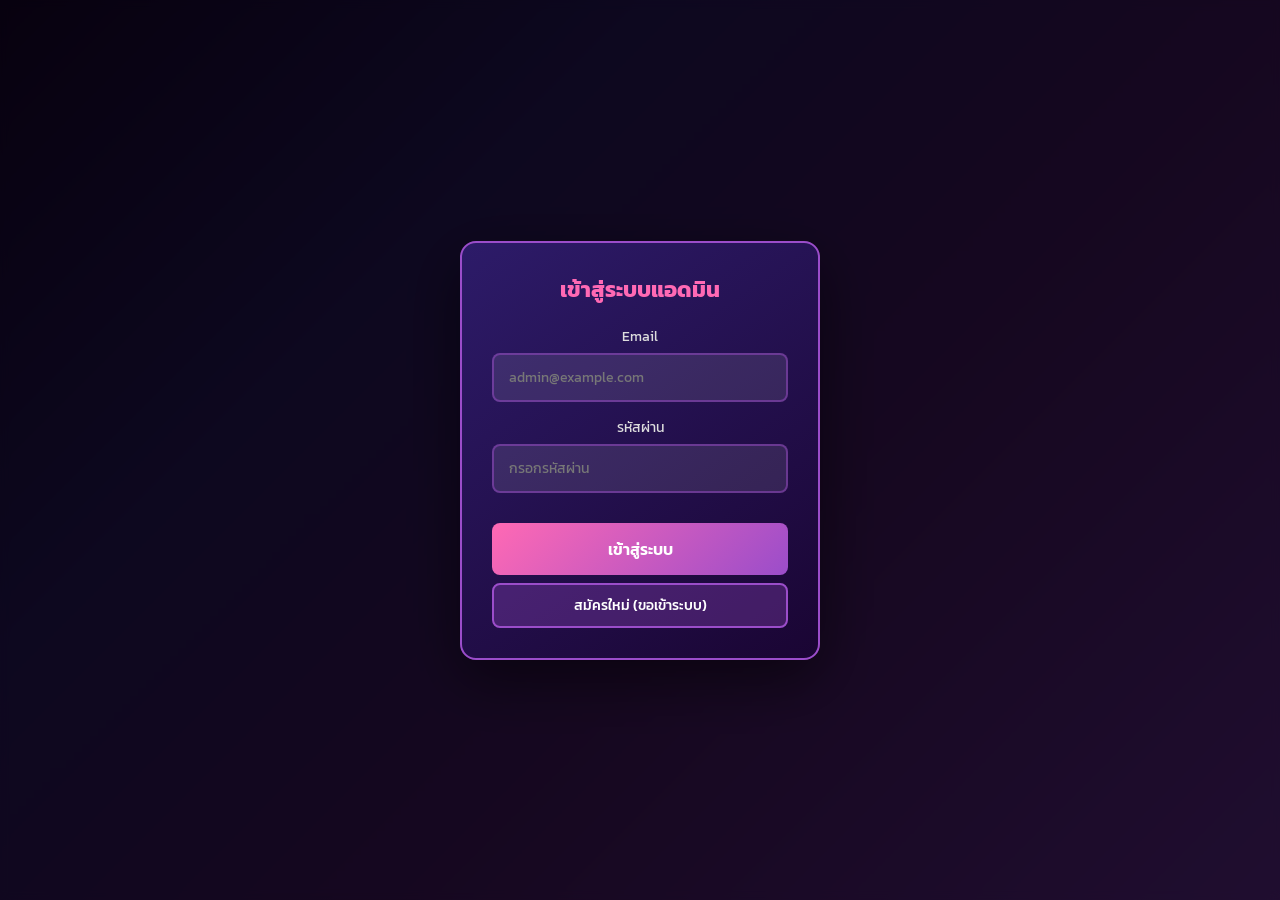
==== commit ebcd81a9: "feat: add multi-game support (game filter + NTE account listing form with Ctrl+V paste)" ====
--- a/admin.html
+++ b/admin.html
@@ -99,7 +99,11 @@
             "
           >
             <h2>สินค้าทั้งหมด</h2>
-            <div style="display:flex;gap:8px;">
+            <div style="display:flex;gap:8px;align-items:center;">
+              <select id="gameFilter" style="padding:8px 12px;border-radius:8px;border:1px solid rgba(255,255,255,0.2);background:rgba(255,255,255,0.1);color:#fff;font-size:13px;">
+                <option value="talesrunner">TalesRunner</option>
+                <option value="nte">NTE</option>
+              </select>
               <button class="btn-secondary" id="manageCategoriesBtn" style="width:auto;margin:0;padding:10px 18px;font-size:13px;">หมวดหมู่</button>
               <button
                 class="btn-primary"
@@ -409,63 +413,97 @@
     <div class="modal-overlay" id="addProductModal">
       <div class="modal">
         <h2>เพิ่มสินค้าใหม่</h2>
-        <div class="form-group">
-          <label for="pName">ชื่อสินค้า</label>
-          <input type="text" id="pName" placeholder="ชื่อไอเทม" />
-          <p class="field-error" id="pNameError"></p>
-        </div>
-        <div class="form-group">
-          <label for="pAddedBy">ชื่อแอดมินที่เพิ่ม</label>
-          <select id="pAddedBy"></select>
-          <p class="field-error" id="pAddedByError"></p>
-        </div>
-        <div class="form-group">
-          <label for="pPrice">ราคา (บาท)</label>
-          <input type="number" id="pPrice" placeholder="0" min="0" step="any" />
-          <p class="field-error" id="pPriceError"></p>
-        </div>
-        <div class="form-group">
-          <label for="pStock">จำนวน Stock</label>
-          <input type="number" id="pStock" placeholder="0" min="0" />
-          <p class="field-error" id="pStockError"></p>
-        </div>
-        <div class="form-group">
-          <label for="pBundleQty">ขายเป็นชุด (ชิ้น/ชุด) <span style="color:#aaa;font-size:12px;">ว่าง = ขายทีละชิ้น</span></label>
-          <input type="number" id="pBundleQty" min="1" placeholder="1" />
-        </div>
-        <div class="form-group">
-          <label>หมวดหมู่</label>
-          <div id="addProductCategories" class="category-checkbox-list"></div>
-        </div>
-        <div class="form-group" id="externalCutGroup" style="display:none;">
-          <label>ส่วนแบ่งค่า com (คำนวณอัตโนมัติ)</label>
-          <p id="externalCutPreview" style="font-size:13px;margin-top:4px;color:#aaa;"></p>
-        </div>
-        <div class="form-group">
-          <label>รูปสินค้า</label>
-          <div class="image-upload-area" id="addImageUploadArea">
-            <img
-              id="addImagePreview"
-              alt="ตัวอย่างรูปสินค้า"
-              style="
-                display: none;
-                max-width: 120px;
-                max-height: 120px;
-                margin: 0 auto 10px;
-                border-radius: 8px;
-              "
-            />
-            <p id="addImageUploadText" style="color: #aaa; font-size: 14px">
-              คลิกเพื่อเลือกรูป
-            </p>
-            <input
-              type="file"
-              id="pImage"
-              accept="image/*"
-              style="display: none"
-            />
-          </div>
-          <p class="field-error" id="pImageError"></p>
+
+        <!-- Game Type Selector -->
+        <div class="form-group">
+          <label>ประเภท</label>
+          <div style="display:flex;gap:8px;">
+            <button type="button" class="btn-game-type active" id="addTypeTR" data-game="talesrunner">TalesRunner (ไอเทม)</button>
+            <button type="button" class="btn-game-type" id="addTypeNTE" data-game="nte">NTE (ไอดีเกม)</button>
+          </div>
+        </div>
+
+        <!-- === TR Fields === -->
+        <div id="trFields">
+          <div class="form-group">
+            <label for="pName">ชื่อสินค้า</label>
+            <input type="text" id="pName" placeholder="ชื่อไอเทม" />
+            <p class="field-error" id="pNameError"></p>
+          </div>
+          <div class="form-group">
+            <label for="pAddedBy">ชื่อแอดมินที่เพิ่ม</label>
+            <select id="pAddedBy"></select>
+            <p class="field-error" id="pAddedByError"></p>
+          </div>
+          <div class="form-group">
+            <label for="pPrice">ราคา (บาท)</label>
+            <input type="number" id="pPrice" placeholder="0" min="0" step="any" />
+            <p class="field-error" id="pPriceError"></p>
+          </div>
+          <div class="form-group">
+            <label for="pStock">จำนวน Stock</label>
+            <input type="number" id="pStock" placeholder="0" min="0" />
+            <p class="field-error" id="pStockError"></p>
+          </div>
+          <div class="form-group">
+            <label for="pBundleQty">ขายเป็นชุด (ชิ้น/ชุด) <span style="color:#aaa;font-size:12px;">ว่าง = ขายทีละชิ้น</span></label>
+            <input type="number" id="pBundleQty" min="1" placeholder="1" />
+          </div>
+          <div class="form-group">
+            <label>หมวดหมู่</label>
+            <div id="addProductCategories" class="category-checkbox-list"></div>
+          </div>
+          <div class="form-group" id="externalCutGroup" style="display:none;">
+            <label>ส่วนแบ่งค่า com (คำนวณอัตโนมัติ)</label>
+            <p id="externalCutPreview" style="font-size:13px;margin-top:4px;color:#aaa;"></p>
+          </div>
+          <div class="form-group">
+            <label>รูปสินค้า</label>
+            <div class="image-upload-area" id="addImageUploadArea">
+              <img id="addImagePreview" alt="ตัวอย่างรูปสินค้า" style="display:none;max-width:120px;max-height:120px;margin:0 auto 10px;border-radius:8px;" />
+              <p id="addImageUploadText" style="color:#aaa;font-size:14px">คลิกเพื่อเลือกรูป</p>
+              <input type="file" id="pImage" accept="image/*" style="display:none" />
+            </div>
+            <p class="field-error" id="pImageError"></p>
+          </div>
+        </div>
+
+        <!-- === NTE Fields === -->
+        <div id="nteFields" style="display:none;">
+          <div class="form-group">
+            <label for="ntePrice">ราคา (บาท)</label>
+            <input type="number" id="ntePrice" placeholder="0" min="0" step="any" />
+            <p class="field-error" id="ntePriceError"></p>
+          </div>
+          <div class="form-group">
+            <label for="nteDiamonds">เพชรเหลือ</label>
+            <input type="number" id="nteDiamonds" placeholder="0" min="0" />
+          </div>
+          <div class="form-group">
+            <label for="nteRateUp">ตู้เรท (กิจ) — กดไปกี่ครั้ง</label>
+            <input type="number" id="nteRateUp" placeholder="0" min="0" />
+          </div>
+          <div class="form-group">
+            <label for="nteNormal">ตู้ธรรมดา — กดไปกี่ครั้ง</label>
+            <input type="number" id="nteNormal" placeholder="0" min="0" />
+          </div>
+          <div class="form-group">
+            <label for="nteStory">เนื้อเรื่องถึงด่านไหน</label>
+            <input type="text" id="nteStory" placeholder="เช่น บทที่ 8" />
+          </div>
+          <div class="form-group">
+            <label for="nteNote">หมายเหตุ (ถ้ามี)</label>
+            <input type="text" id="nteNote" placeholder="รายละเอียดเพิ่มเติม" />
+          </div>
+          <div class="form-group">
+            <label>รูปภาพ <span style="color:#aaa;font-size:12px;">Ctrl+V วางได้เลย หรือคลิกเลือก (หลายรูป)</span></label>
+            <div class="image-upload-area nte-paste-area" id="ntePasteArea">
+              <div id="nteImagePreviews" style="display:flex;flex-wrap:wrap;gap:8px;"></div>
+              <p id="ntePasteText" style="color:#aaa;font-size:14px;">Ctrl+V วางรูป หรือคลิกเลือก</p>
+              <input type="file" id="nteImageFile" accept="image/*" multiple style="display:none" />
+            </div>
+            <p class="field-error" id="nteImageError"></p>
+          </div>
         </div>
 
         <div class="modal-buttons">
--- a/css/style.css
+++ b/css/style.css
@@ -5,13 +5,13 @@
 @import url('https://fonts.googleapis.com/css2?family=Kanit:wght@300;400;500;600;700&display=swap');
 
 :root {
-  --bg-darkest: var(--bg-darkest);
-  --bg-dark: var(--bg-dark);
-  --bg-medium: var(--bg-medium);
-  --primary: var(--primary);
-  --primary-light: var(--primary-light);
+  --bg-darkest: #1a0533;
+  --bg-dark: #2d1b69;
+  --bg-medium: #4a1a6b;
+  --primary: #6b2fa0;
+  --primary-light: #9b4dca;
   --primary-light-rgb: 155, 77, 202;
-  --accent: var(--accent);
+  --accent: #ff69b4;
   --accent-rgb: 255, 105, 180;
 }
 
@@ -985,6 +985,34 @@
   opacity: 0.5;
   cursor: not-allowed;
   transform: none;
+}
+
+.btn-game-type {
+  padding: 8px 16px;
+  border-radius: 8px;
+  border: 1px solid rgba(255, 255, 255, 0.2);
+  background: rgba(255, 255, 255, 0.05);
+  color: rgba(255, 255, 255, 0.6);
+  font-family: 'Kanit', sans-serif;
+  font-size: 13px;
+  cursor: pointer;
+  transition: all 0.2s;
+}
+
+.btn-game-type.active {
+  background: var(--accent);
+  color: #fff;
+  border-color: var(--accent);
+  font-weight: 600;
+}
+
+.nte-paste-area {
+  min-height: 100px;
+  display: flex;
+  flex-direction: column;
+  align-items: center;
+  justify-content: center;
+  gap: 8px;
 }
 
 .btn-secondary {
